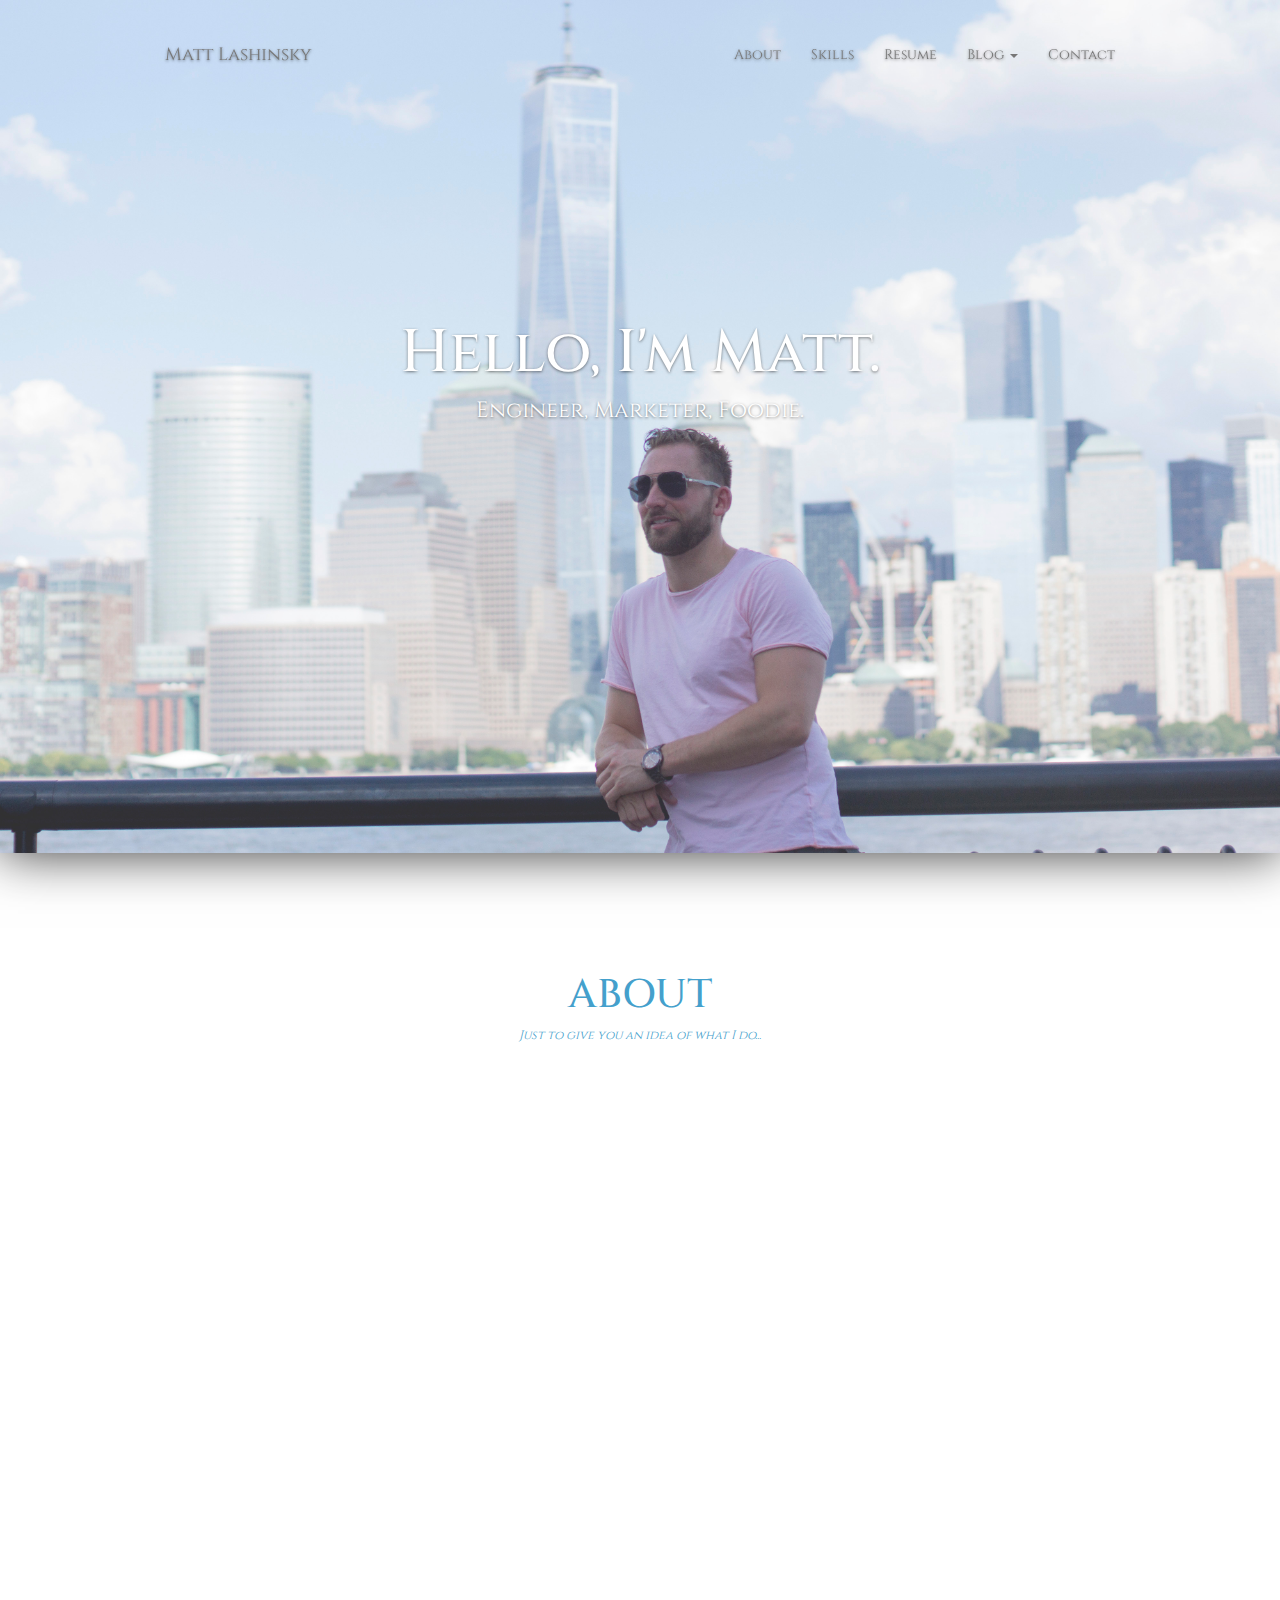
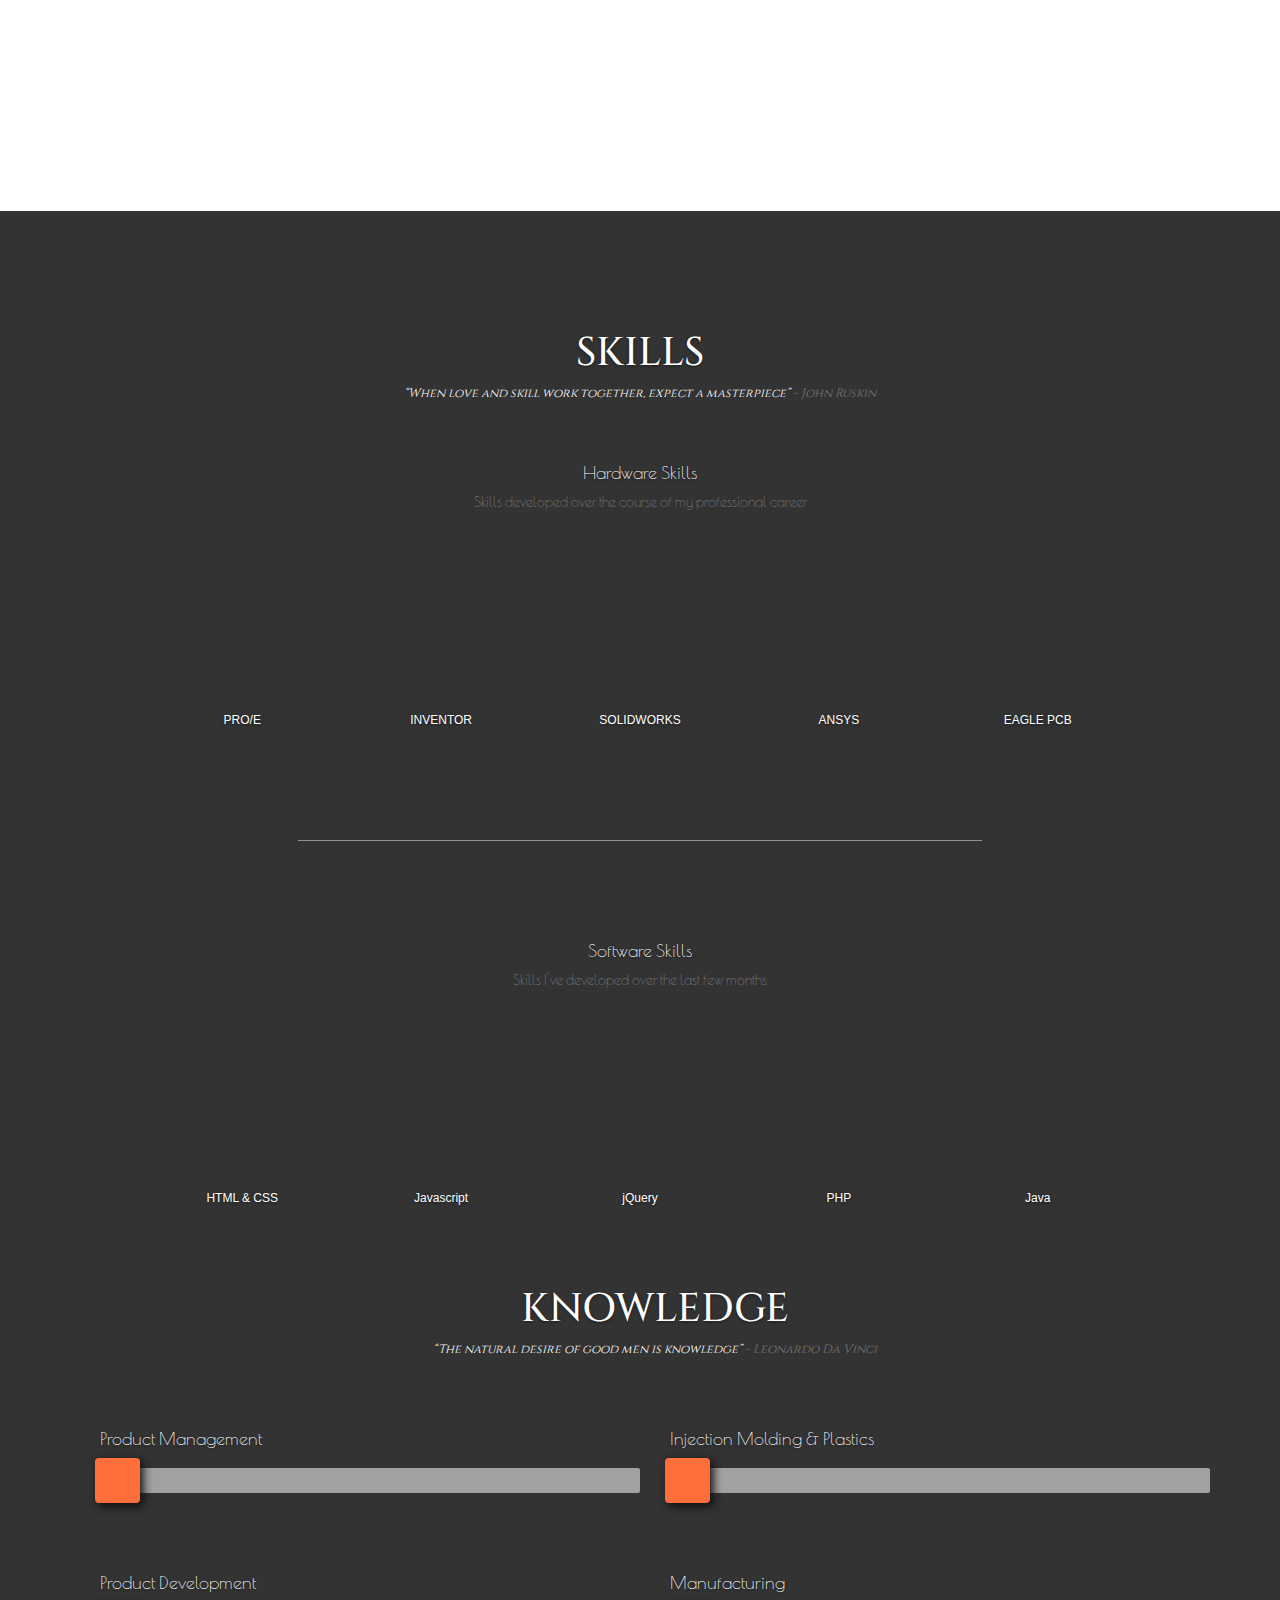
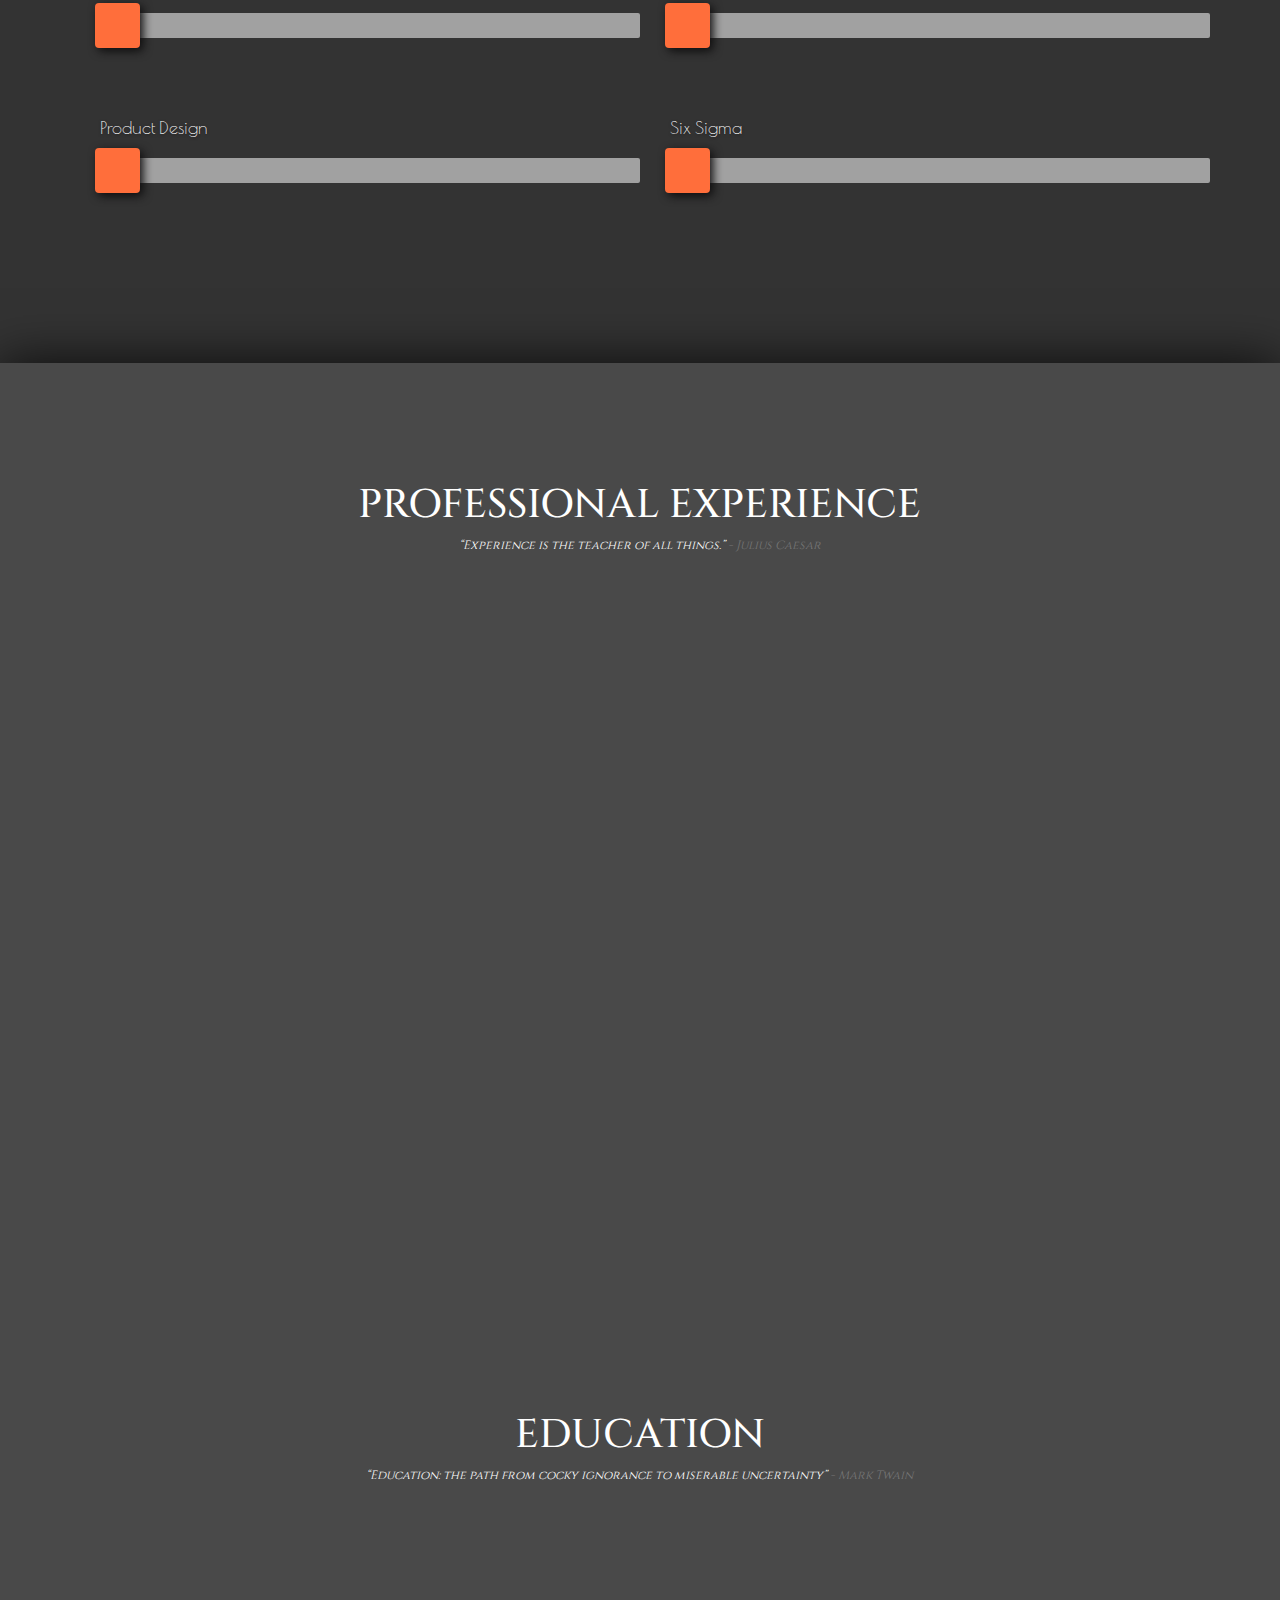
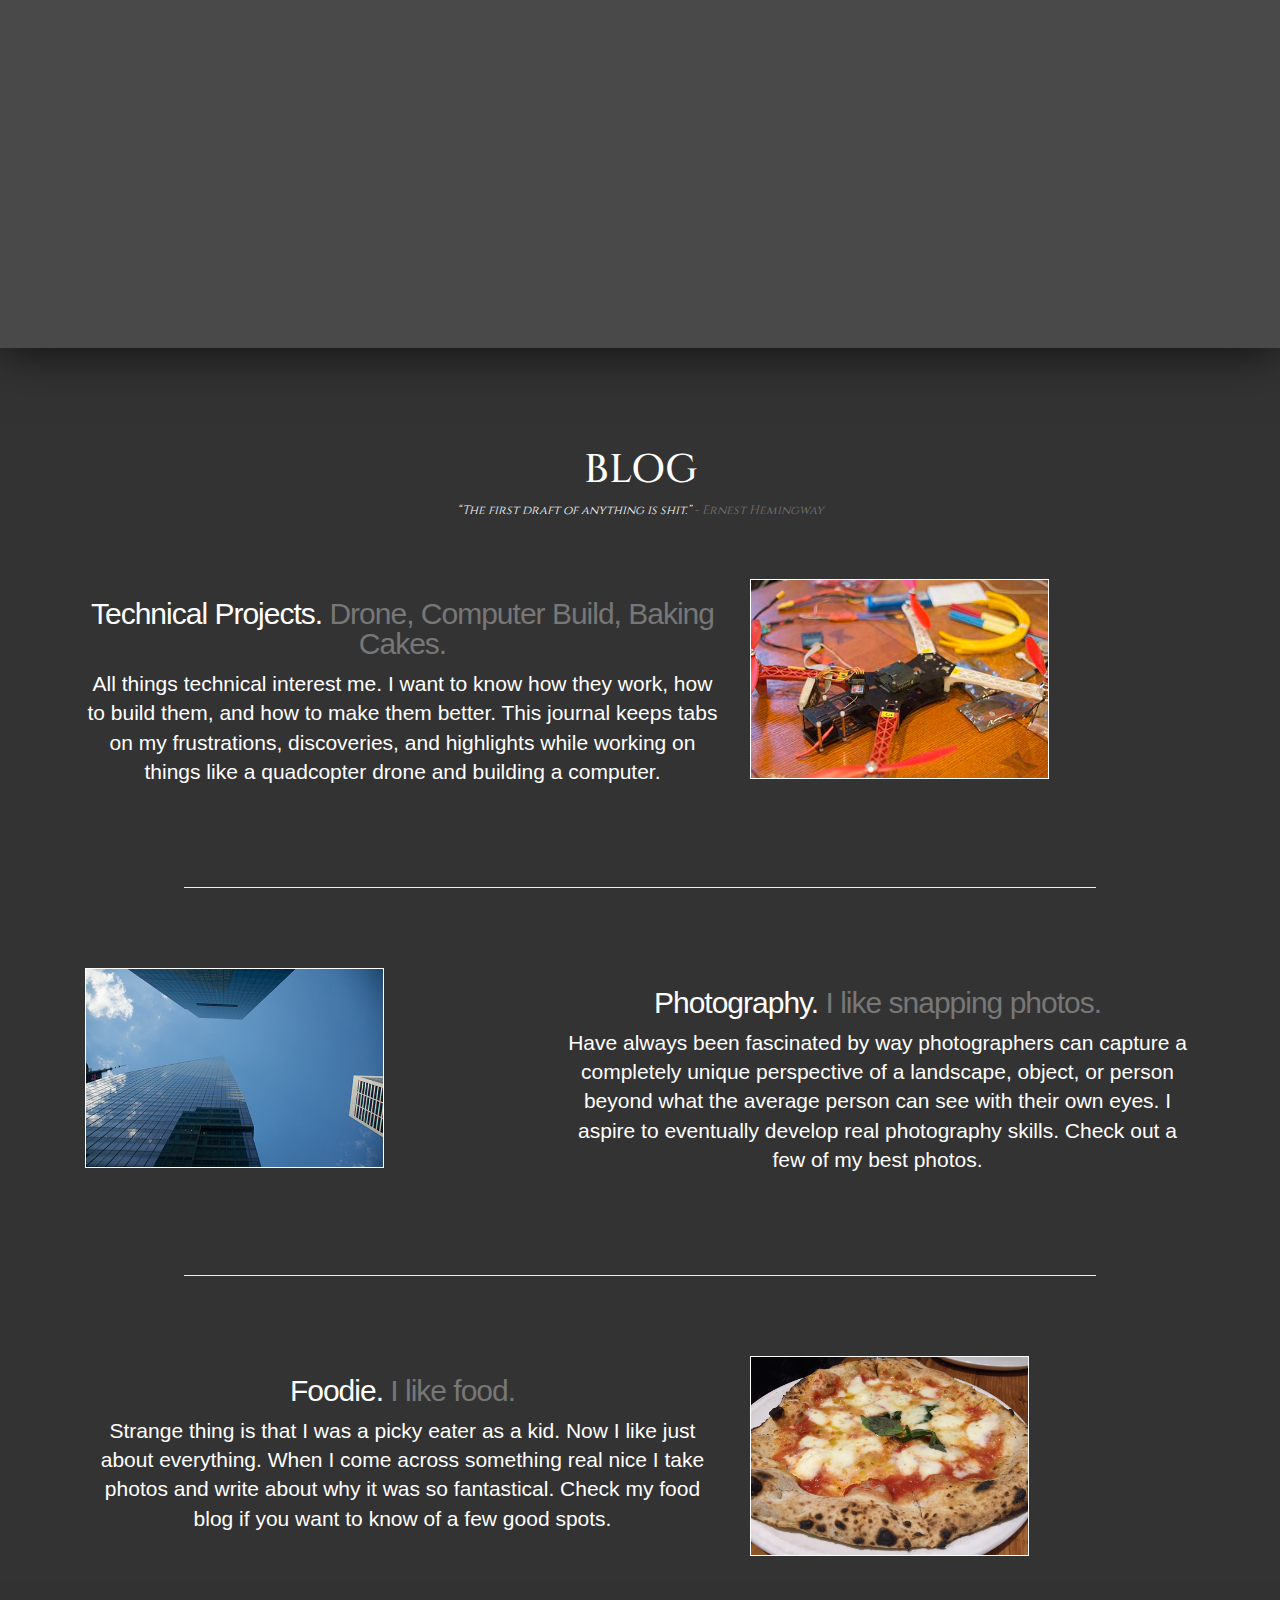
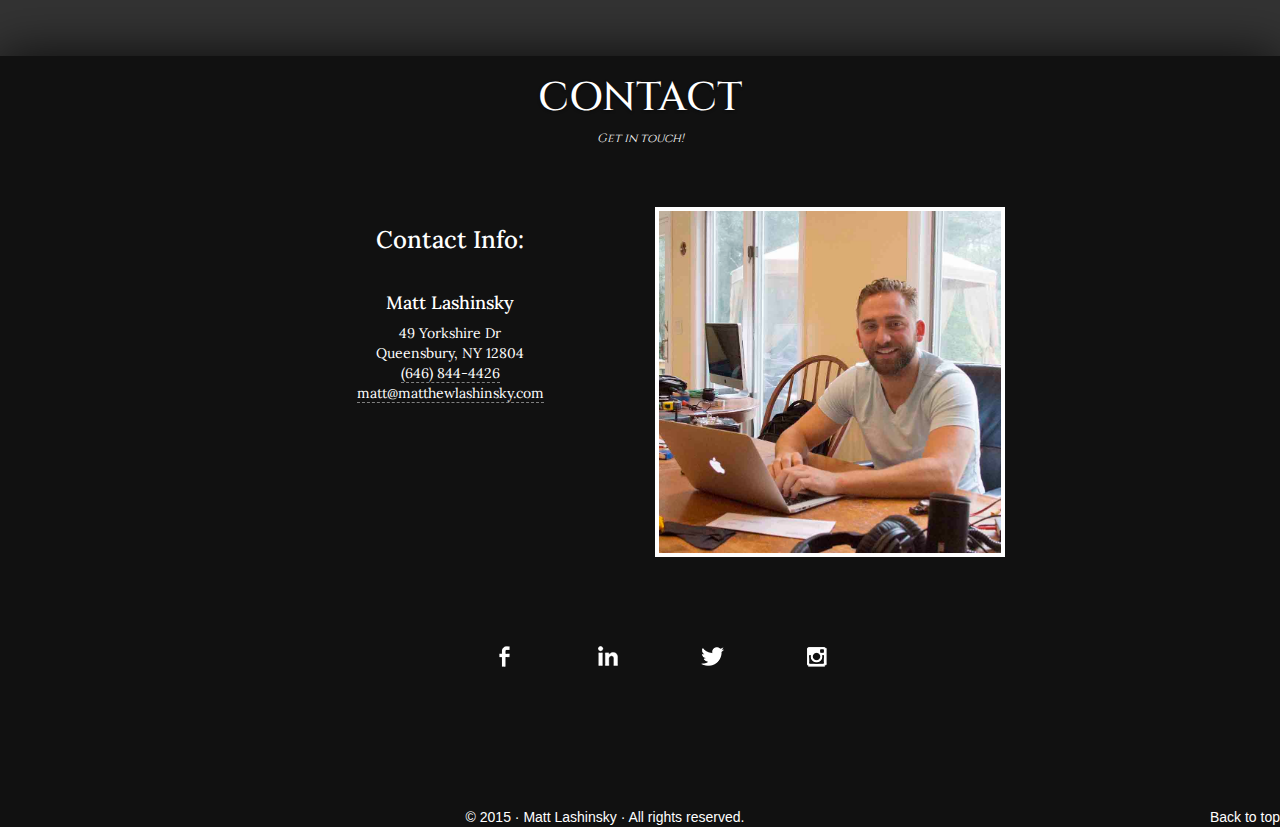
==== index.html @ fc4b7fc4 "Initial Commit" ====
<!DOCTYPE html>
<html lang="en">
  <head>
    <meta charset="utf-8">
    <meta http-equiv="X-UA-Compatible" content="IE=edge">
    <meta name="viewport" content="width=device-width, initial-scale=1">
    <meta name="Online Resume" content="">
    <meta name="Matt Lashinsky" content="Online Resume and Portfolio">
    <link rel="shortcut icon" href="favicon.ico">

    <title>Matt Lashinsky - Home</title>

    <!-- Bootstrap core CSS -->
    <link href="assets/css/bootstrap.min.css" rel="stylesheet">

    <!-- Custom styles for COVER template -->
    <link href="assets/css/cover.css" rel="stylesheet">
    <!-- Custom styles for CAROUSEL template -->
    <link href="assets/css/carousel.css" rel="stylesheet">
    <!-- Custom styles for CAROUSEL template -->
    <link href="assets/css/custom.css" rel="stylesheet">
    <!-- Animate CSS -->
    <link rel="stylesheet" type="text/css" href="assets/css/animate.css">
    <!-- FONTS -->
    <link href='http://fonts.googleapis.com/css?family=Poiret+One' rel='stylesheet' type='text/css'>
    <link href='http://fonts.googleapis.com/css?family=Cinzel' rel='stylesheet' type='text/css'>
    <link href='http://fonts.googleapis.com/css?family=Lora' rel='stylesheet' type='text/css'>

   </head>

  	<body>
      <!-- Google Analytics Tag -->
      <script>
        (function(i,s,o,g,r,a,m){i['GoogleAnalyticsObject']=r;i[r]=i[r]||function(){
        (i[r].q=i[r].q||[]).push(arguments)},i[r].l=1*new Date();a=s.createElement(o),
        m=s.getElementsByTagName(o)[0];a.async=1;a.src=g;m.parentNode.insertBefore(a,m)
        })(window,document,'script','//www.google-analytics.com/analytics.js','ga');

        ga('create', 'UA-69239661-1', 'auto');
        ga('send', 'pageview');
      </script><!--  /Google Analytics -->

  		<div class="wrapper">

  			<!-- Preloader -->
	  		<div id="preloader">
	  			<div class="status">
	  				<div class="status-mes"></div>
	  			</div>
	  		</div>

	  		 <!-- 	Navigation Start -->
		  	<nav class="navbar navbar-default navbar-fixed-top" role="navigation">
  				<div class="container-fluid">
  					<!-- Brand and toggle get grouped for better mobile display -->
  					<div class="navbar-header">
  						<button type="button" class="navbar-toggle collapsed" data-toggle="collapse" data-target="#bs-example-navbar-collapse-1" aria-expanded="false">
  							<span class="sr-only">Toggle navigation</span>
  							<span class="icon-bar"></span>
  							<span class="icon-bar"></span>
  							<span class="icon-bar"></span>
  						</button>
  						<a class="navbar-brand" href="#">Matt Lashinsky</a>
  					</div><!-- /navbar-header -->

	  				 <!-- Collect the nav links, forms, and other content for toggling -->
  					<div class="collapse navbar-collapse" id="bs-example-navbar-collapse-1">           
  						<ul class="nav navbar-nav navbar-right">
  							<li class="aboutLink"><a href="#about">About</a></li>
  							<li class="skillsLink"><a href="#skills">Skills</a></li>
  							<li class="resumeLink"><a href="#resume">Resume</a></li>
  							<li class="dropdown blogLink">
  								<a href="" class="dropdown-toggle" data-toggle="dropdown" role="button" aria-haspopup="true" aria-expanded="false">Blog <span class="caret"></span></a>
  								<ul class="dropdown-menu">
  									<hr>
  									<li><a href="blog/techie.html">Techie</a></li>
  									<li><a href="blog/photography.html">Photography</a></li>
  									<li><a href="blog/food.html">Food</a></li>
  								</ul>
  							</li>
  							<li class="contactLink"><a href="#contact">Contact</a></li>
  						</ul>
  					</div><!-- /.navbar-collapse -->
  				</div><!-- /.container-fluid -->
  			</nav><!-- Navigation end -->


  	<section id="cover" data-speed="2" data-type="background">
  		<div class="container">
		  	<div class="row">
		  		<div class="col-md-12">
		  			<div class="hello wow fadeInUp" data-wow-delay=".5s">
		  				<h1 class="cover-heading">Hello, I'm Matt.</h1>
		  				<h4 class="lead">Engineer, Marketer, Foodie.</h4>
		  			</div><!-- /hello -->
		  		</div><!-- col-md-12 -->
		  	</div><!-- /row -->
  		</div><!-- /container-->
  	</section><!-- /#cover -->

<!-- SECTION 2: OVERVIEW 
    ================================================== -->
    <section id="overview">
      <div>
        <div>
          

        </div>
      </div>
    </section>

<!-- SECTION 3: ABOUT
    ================================================== -->
    <section id="about" data-speed="2" data-type="background">
    	 <!-- Three columns of text below the carousel -->
    	<div class="row">
        <div class="section-content">
          <div class="section-header">
            <h3 class="section-title">About</h3>
            <p class="section-subtitle">Just to give you an idea of what I do...</p>
          </div> <!-- /section-header -->

      		 <!-- Engineer -->
      		<div class="about-column col-lg-4">
      			<img class="img-circle wow fadeIn" data-wow-delay=".25s" src="assets/images/PCB.jpg" alt="Engineer Icon">
      			<div class="wow fadeInUp" data-wow-delay=".5s">
  	    			<h2 class="title">Engineer</h2>
  	    			<p>
              I'm passionate about understanding how things work and crave the ability to build them myself. My time spent in manufacturing and product development has taught me a great deal in the way of what it takes to build a consumer product from the ground up.
              </p>
              <p>
              I'm fascinated with hardware and am currently working to further develop my product development know-how by learning more about electronics and teaching myself PCB design. I'm absolutely enamored with the current state of software. We live in an exciting time where software is revolutionizing the world. Read more about that in <a href="http://breakingsmart.com/season-1/">breaking smart</a>. Hence why I'm developing my software skills as well. (i.e. this website was built by yours truly alone from the ground up.)
              </p>
              <p><a class="btn btn-default" href="blog/techie.html" role="button">Tech Blog &raquo;</a></p>
  	    		</div>
      		</div>

           <!-- Marketer -->
      		<div class="about-column col-lg-4">
      			<img class="img-circle wow fadeIn" data-wow-delay=".5s" src="assets/images/marketer2.jpg" alt="Marketer">
      			<div class="wow fadeInUp" data-wow-delay=".75s">
  	    			<h2 class="title">Marketer</h2>
  	    			<p>
              While engineering was my professional identity and passion for years, I’m also an entrepreneur at heart. This naturally led me in the direction of product management in the workplace. Next to being CEO of a company, I believe product management is really the sweet spot in a product centered organization. Having the authority to target new market segments through your own research and analysis is a lot of freedom in exchange for limited responsibility. 

              </p>
              <p>
              As more of a people person, I excelled in this role as I prefer to interact with customers rather than spend all of my time developing. And as a Product Manager, one must interact with all departments that the product touches and all customer types the product exchanges hands on. This means lots of interaction and good times.  
              </p>
      				<p><a class="btn btn-default" href="#resume" role="button">Resume &raquo;</a></p>
      			</div>
      		</div>

      		 <!-- Foodie -->
      		<div class="about-column col-lg-4">
      			<img class="img-circle wow fadeIn" data-wow-delay=".75s" src="assets/images/mozz2.jpg" alt="Generic placeholder image">
      			<div class="wow fadeInUp" data-wow-delay="1s">
  	    			<h2 class="title">Foodie</h2>
  	    			<p>
              Gosh, I love food! I like all kinds of food. Only requirement is that it’s good food. However, an important note to point out is that good food need not be expensive food. Some of the best food experiences I’ve had were at cheap, ‘hole-in-the-wall’ places. 

              </p>
              <p>
              Food is certainly one of my passions. Not only because I enjoy the taste, but I’m often fascinated by the culture that comes along with each different cuisine. Being open to trying all walks of food really offers you more enjoyment and variety in life. I write about these foods from time to time. Check out the link below to read my food blog.
  	    			<p><a class="btn btn-default" href="blog/food.html" role="button">Food Blog&raquo;</a></p>
  	    		</div>
      		</div><!-- /col-lg-4 -->
        </div><!-- /section-content -->
    	</div><!-- /.row -->
    </section>

    <!-- ====================================================================== -->
    <!-- ============ SECTION 4: SKILLS & KNOWLEDGE =========================== -->

    <section id="skills">
      <div class="container">

        <div class="section-header">
              <h3 class="section-title">Skills</h3>
              <p class="section-subtitle">“When love and skill work together, expect a masterpiece”<span class="text-muted"> - John Ruskin</span></p>
        </div> <!-- /section-header -->

        <div id="hardware-skills" class="skill-subsection">

          <div class="subsection-title">
            <h4>Hardware Skills</h4>
          
            <p class="subsection-subtitle">Skills developed over the course of my professional career</p>
          </div>
      
          <div id="skill1" class="gauge">
            <canvas id="gauge1" width="180px" height="180px"></canvas>
            <p>PRO/E</p>
          </div>

          <div id="skill2" class="gauge">
            <canvas id="gauge2" width="180px" height="180px"></canvas>
            <p>INVENTOR</p>
          </div>

          <div id="skill3" class="gauge">
            <canvas id="gauge3" width="180px" height="180px"></canvas>
            <p>SOLIDWORKS</p>
          </div>

          <div id="skill4" class="gauge">
            <canvas id="gauge4" width="180px" height="180px"></canvas>
            <p>ANSYS</p>
          </div>

          <div id="skill5" class="gauge">
            <canvas id="gauge5" width="180px" height="180px"></canvas>
            <p>EAGLE PCB</p>
          </div>

      

        </div><!--  /hardware-Skills -->

        <hr>

        <div id="software-skills" class="">

          <div class="subsection-title">
            <h4>Software Skills</h4>
             <p class="subsection-subtitle">Skills I've developed over the last few months</p>
           
          </div>
      
          <div id="skill6" class="gauge">
            <canvas id="gauge6" width="180px" height="180px"></canvas>
            <p>HTML & CSS</p>
          </div>

          <div id="skill7" class="gauge">
            <canvas id="gauge7" width="180px" height="180px"></canvas>
            <p>Javascript</p>
          </div>

          <div id="skill8" class="gauge">
            <canvas id="gauge8" width="180px" height="180px"></canvas>
            <p>jQuery</p>
          </div>

          <div id="skill9" class="gauge">
            <canvas id="gauge9" width="180px" height="180px"></canvas>
            <p>PHP</p>
          </div>


          <div id="skill10" class="gauge">
            <canvas id="gauge10" width="180px" height="180px"></canvas>
            <p>Java</p>
          </div>

        </div><!-- /software-skills -->

        <div id="knowledge" class="container">
          <div class="section-header">
            <h3 class="section-title">Knowledge</h3>
            <p class="section-subtitle">“The natural desire of good men is knowledge” <span class="text-muted">- Leonardo Da Vinci</span></p>
          </div> <!-- /section-header -->

          <div class="col-sm-6 col-md-6">
            <div class="bar-chart">
              <div class="item">
                <h4>Product Management</h4>
                <div class="bar" data-percent="75">
                  <span class="box"></span>
                  <span class="bar-fill"></span>
                </div><!-- /bar -->
              </div><!-- /item -->
              <div class="item">
                <h4>Product Development</h4>
                <div class="bar" data-percent="80">
                  <span class="box"></span>
                  <span class="bar-fill"></span>
                </div><!-- /bar -->
              </div><!-- /item -->
              <div class="item">
                <h4>Product Design</h4>
                <div class="bar" data-percent="65">
                  <span class="box"></span>
                  <span class="bar-fill"></span>
                </div><!-- /bar -->
              </div><!-- /item -->
            </div><!-- /bar-chart -->
          </div><!-- /col-sm-6 -->

          <div class="col-sm-6 col-md-6">
            <div class="bar-chart">
              <div class="item">
              <h4>Injection Molding & Plastics</h4>
                <div class="bar" data-percent="75">
                  <span class="box"></span>
                  <span class="bar-fill"></span>
                </div><!-- /bar -->
              </div><!-- /item -->
              <div class="item">
              <h4>Manufacturing</h4>
                <div class="bar" data-percent="55">
                  <span class="box"></span>
                  <span class="bar-fill"></span>
                </div><!-- /bar -->
              </div><!-- /item -->
              <div class="item">
              <h4>Six Sigma</h4>
                <div class="bar" data-percent="65">
                  <span class="box"></span>
                  <span class="bar-fill"></span>
                </div><!-- /bar -->
              </div><!-- /item -->
            </div><!-- /bar-chart -->
          </div><!-- /col-sm-6 -->
        </div><!-- /knowledge -->


      </div><!-- ~~~~~~~~~~~~~~~~~~ / CONTAINER ~~~~~~~~~~~~~~~~~~ -->     

    </section><!-- ~~~~~~~~~~~~~~~~~~ / SKILLS ~~~~~~~~~~~~~~~~~~ -->


      <!--  ========================================================= -->
      <!-- ============ SECTION 5: RESUME =========================== -->
    <section id="resume" data-speed="2" data-type="background">
      
      <!-- ===========   PROFESSIONAL EXPERIENCE  =========== -->
      <div id="experience" class="row">
        <div class="section-content">
          <div class="section-header col-md-8 col-md-offset-2 text-center">
              <h3 class="section-title">Professional Experience</h3>
              <p class="section-subtitle">“Experience is the teacher of all things.”<span class="text-muted"> - Julius Caesar</span></p>
          </div> <!-- /section-header -->
        <!--   PANEL GROUP: -->
          <div class="panel-group col-md-8 col-md-offset-2">

          <!-- ============================== -->
          <!-- Experience Item 1: Co-Founder & CTO -->
            <div class="resume-item container">
              <div class="resume-tags wow fadeInLeft">
                <div class="resume-year">
                  <span class="resume-year">2014-2015</span>
                </div><!--  /resume-year -->
                <div class="resume-btn">
                  <a href="#experience1" data-toggle="collapse" data-parent="#experience" class=""><span class="glyphicon glyphicon-menu-down" aria-hidden="false"></span></a>
                </div>
              </div>
              <div class="resume-panel wow fadeInRight">
                <div class="panel-heading">
                  <div class="panel-title">
                    <h4 class="resume-title">Co-Founder & CTO - HeadsUP!</h4>
                  </div><!--  /panel-title -->
                </div><!--  /panel-heading -->
                <div id="experience1" class="panel-collapse collapse in">
                  <div class="q-body">
                    <p>I joined HeadsUP! in its early stages to help get the company off the ground. I contributed primarily to product development of the first two product prototypes, and also spent a significant amount of time developing the business and GTM strategies. Joining this company kicked me into the startup world and taught me a lot about building a business and much the of technical details involved in developing a Head-up Display.</p>
                  </div><!-- /panel-body -->
                </div><!-- /experience1: Co-founder & CTO -->
              </div><!-- /panel -->
            </div><!-- /resume-item -->

            <!-- ================================== -->
            <!-- Experience Item 2: Product Manager -->
             <div class="resume-item container">
              <div class="resume-tags wow fadeInLeft">
                <div class="resume-year">
                  <span class="resume-year">2012-2014</span>
                </div><!--  /resume-year -->
                <div class="resume-btn">
                  <a href="#experience2" data-toggle="collapse" data-parent="#experience" class="collapsed"><span class="glyphicon glyphicon-menu-right" aria-hidden="true"></span></a>
                </div>
              </div>
              <div class="resume-panel wow fadeInRight">
                <div class="panel-heading">
                  <div class="panel-title">
                    <h4 class="resume-title">PRODUCT MANAGER - Hunter Industries</h4>
                  </div><!--  /panel-title -->
                </div><!--  /panel-heading -->
                <div id="experience2" class="panel-collapse collapse">
                  <div class="panel-body">
                    <p>Managing a product line is an exciting role. My entrepreneurial side really came to life in this position. Seeking new business opportunities and untapped markets is one of my passions and happened to be one of my core roles as PM. I thrive on interaction with others, so the customer facing side of this job suited me very well. The experience I gained in business development helped tremendously in developing strategy in the following role I held as a co-founder.</p>
                  </div><!-- /panel-body -->
                </div><!-- /experience2: Product Manager -->
              </div><!-- /panel -->
            </div><!-- /resume-item -->
            
            <!-- ================================== -->
            <!-- Experience Item 3: Mechanical Engineer -->
            <div class="resume-item container">
              <div class="resume-tags wow fadeInLeft">
                <div class="resume-year">
                  <span class="resume-year-text">2010-2012</span>
                </div><!--  /resume-year -->
                <div class="resume-btn">
                  <a href="#experience3" data-toggle="collapse" data-parent="#experience" class="collapsed"><span class="glyphicon glyphicon-menu-right" aria-hidden="true"></span></a>
                </div>
              </div>
              <div class="resume-panel wow fadeInRight">
                <div class="panel-heading">
                  <div class="panel-title">
                    <h4 class="resume-title">Mechanical Design Engineer - Hunter Industries</h4>
                  </div><!--  /panel-title -->
                </div><!--  /panel-heading -->
                <div id="experience3" class="panel-collapse collapse">
                  <div class="panel-body">
                    <p>Developing products is undoubtedly one of my passions and this was the role I learned about product development. Under a great boss and mentors, I learned a lot in a short period about mechanical design, electronics packaging, plastics, injection molding design, product development processes, design for manufacturing, tolerance analysis, sustaining design, and the list continues. I worked specifically on small electronics products early on in this role and eventually into development of larger controller products. </p>
                  </div><!-- /panel-body -->
                </div><!-- /experience3: Mechanical Engineer -->
              </div><!-- /panel -->
            </div><!-- /resume-item  container--> 

            <!-- ================================== -->
            <!-- Experience Item 4: Reliability Engineer -->
            <div class="resume-item container">
              <div class="resume-tags wow fadeInLeft">
                <div class="resume-year">
                  <span class="resume-year-text">2009-2011</span>
                </div><!--  /resume-year -->
                <div class="resume-btn">
                  <a href="#experience4" data-toggle="collapse" data-parent="#experience" class="collapsed"><span class="glyphicon glyphicon-menu-right" aria-hidden="true"></span></a>
                </div>
              </div>
              <div class="resume-panel wow fadeInRight">
                <div class="panel-heading">
                  <div class="panel-title">
                    <h4 class="resume-title">Reliability Engineer - OPS a La Carte</h4>
                  </div><!--  /panel-title -->
                </div><!--  /panel-heading -->
                <div id="experience4" class="panel-collapse collapse">
                  <div class="panel-body">
                    <p>Reliability is a fascinating science and isn’t used often enough (IMHO) in product development. I contributed to a number of projects as an associate engineer and learned a lot in the process about Accelerated Life Testing, Mean Time Between Failure (MTBF), and other reliability test methods. The skills I acquired here also helped me in several future roles as I implemented reliability practices wherever practical.</p>
                  </div><!-- /panel-body -->
                </div><!-- /experience4: Reliability Engineer -->
              </div><!-- /panel -->
            </div><!-- /resume-item  container--> 

            <!-- ================================== -->
            <!-- Experience Item 5: Process Engineer -->
            <div class="resume-item container">
              <div class="resume-tags wow fadeInLeft">
                <div class="resume-year">
                  <span class="resume-year-text">2007</span>
                </div><!--  /resume-year -->
                <div class="resume-btn">
                  <a href="#experience5" data-toggle="collapse" data-parent="#experience" class="collapsed"><span class="glyphicon glyphicon-menu-right" aria-hidden="true"></span></a>
                </div>
              </div>  
              <div class="resume-panel wow fadeInRight">
                <div class="panel-heading">
                  <div class="panel-title">
                    <h4 class="resume-title">Process Engineer - Saint Gobain</h4>
                  </div><!--  /panel-title -->
                </div><!--  /panel-heading -->
                <div id="experience5" class="panel-collapse collapse">
                  <div class="panel-body">
                    <p>I worked directly on the manufacturing processes of a wide variety of PVC and polyurethane foam products. The plant in which I held this position had recently received corporate orders to take on a sister-facilities products while the sister-facility closed down. This created a turbulent dynamic as products design for one facility’s equipment were expected to run in our facility. I worked diligently in analyzing issues with problematic products, creating new SOPs for rehabilitating products, and even piloting new R&D products.</p>
                  </div><!-- /panel-body -->
                </div><!-- /experience5: Process Engineer -->
              </div><!-- /panel -->
            </div><!-- /resume-item  container--> 
          </div>
            <!-- ~~~~~~~~~~~~~~~~~~ / PROFESSIONAL EXPERIENCE ~~~~~~~~~~~~~~~~~~ -->

            <!-- =================   EDUCATION  ================= -->

          <div class="section-header col-md-8 col-md-offset-2 text-center">
            <h3 class="section-title">EDUCATION</h3>
            <p class="section-subtitle">“Education: the path from cocky ignorance to miserable uncertainty”<span class="text-muted"> - Mark Twain</span></p>
          </div>
        <!--   PANEL GROUP: -->
          <div class="panel-group col-md-8 col-md-offset-2">
           <!-- ============================== -->
           <!-- Education Item 1: UCSD-->
            <div class="resume-item container wow fadeInUp">
              <div class="resume-year">
                <span class="resume-year">2007-2009</span>
              </div><!--  /resume-year -->
              <div class="resume-btn">
                <a href="#education1" data-toggle="collapse" data-parent="#experience" class="collapsed"><span class="glyphicon glyphicon-menu-right" aria-hidden="true"></span></a>
              </div>
              <div class="resume-panel">
                <div class="panel-heading">
                  <div class="panel-title">
                    <h4 class="resume-title">Master's - University of California, San Diego</h4>
                  </div><!--  /panel-title -->
                </div><!--  /panel-heading -->
                <div id="education1" class="panel-collapse collapse">
                  <div class="panel-body">
                    <p>MSME - Major Emphasis: Fluid Dynamics & Turbulence
                    At UCSD I studied fluids while pursuing a master's degree. Despite the seemingly impossible understanding of this topic at first, turbulence ended up being one of the most interested areas of study and my emphasis for the exit exam I took. Southern California was an amazing place to move to, especially coming from Upstate New York. 
                    </p>
                  </div><!-- /panel-body -->
                </div><!-- /education1: UCSD -->
              </div><!-- /panel -->
            </div><!-- /resume-item -->

             <!-- ================================== -->
             <!-- Education Item 2: Syracuse -->
             <div class="resume-item container wow fadeInUp">
              <div class="resume-year">
                <span class="resume-year">2002-2006</span>
              </div><!--  /resume-year -->
              <div class="resume-btn">
                <a href="#education2" data-toggle="collapse" data-parent="#experience" class="collapsed"><span class="glyphicon glyphicon-menu-right" aria-hidden="true"></span></a>
              </div>
              <div class="resume-panel">
                <div class="panel-heading">
                  <div class="panel-title">
                    <h4 class="resume-title">Bachelor's - Syracuse University</h4>
                  </div><!--  /panel-title -->
                </div><!--  /panel-heading -->
                <div id="education2" class="panel-collapse collapse">
                  <div class="panel-body">
                    <p>B.S., Mechanical Engineering & B.A. Mathematics (dual degree): I really enjoyed my time at SU. Most people that went to SU might say the same, although a good portion of them would say so because of the epic parties they spent their undergraduate career roving to and fro. Unlike those fun people, I spent the majority of undergraduate career in the library. This is partially due to the fact that I decided to pursue a second major in Math at the beginning of my 2nd year, in addition to a minor in business management. Despite the resulting schedule, I still made time to develop some great life-long friendships and good times I’ll never forget. 
                    </p>
                  </div><!-- /panel-body -->
                </div><!-- /Education2: Syracuse -->
              </div><!-- /panel -->
            </div><!-- /resume-item -->

          </div><!-- /panel-group -->
        </div><!-- /col-md-10 -->
      </div><!-- /experience -->
    </section><!--  /resume -->
    

      <!--  ========================================================= -->
      <!-- ============ SECTION 6: BLOG ============================= -->
    <section id="blog" data-speed="2" data-type="background">
      <div class="container">
        <div class="blog">
          <div class="section-header">
            <h3 class="section-title">Blog</h3>
            <p class="section-subtitle">“The first draft of anything is shit.” <span class="text-muted">- Ernest Hemingway</span></p>
          </div>
          <div class="row featurette">
            <div class="col-md-7">
              <h2 class="featurette-heading">Technical Projects. <span class="text-muted">Drone, Computer Build, Baking Cakes.</span></h2>
              <p class="lead">All things technical interest me. I want to know how they work, how to build them, and how to make them better. This journal keeps tabs on my frustrations, discoveries, and highlights while working on things like a quadcopter drone and building a computer.</p>
            </div>
            <div class="col-md-5">
              <a href="blog/techie.html"><img src="assets/images/quad1.jpg" class="featurette-image img-responsive" data-src="holder.js/500x500/auto" alt="Quadcopter Drone Matt Lashinsky"></a>
            </div>
          </div>

          <hr class="featurette-divider">
          <div class="row featurette">
            <div class="col-md-5">
              <a href="blog/photography.html"><img class="featurette-image img-responsive" src="assets/images/photography1.png" data-src="holder.js/500x500/auto" alt="Matt Lashinsky Photography Buildings New York City"></a>
            </div>
            <div class="col-md-7">
              <h2 class="featurette-heading">Photography. <span class="text-muted">I like snapping photos.</span></h2>
              <p class="lead">Have always been fascinated by way photographers can capture a completely unique perspective of a landscape, object, or person beyond what the average person can see with their own eyes. I aspire to eventually develop real photography skills. Check out a few of my best photos.</p>
            </div>
          </div>
          
          <hr class="featurette-divider">
          <div class="row featurette">
            <div class="col-md-7">
              <h2 class="featurette-heading">Foodie. <span class="text-muted">I like food.</span></h2>
              <p class="lead">Strange thing is that I was a picky eater as a kid. Now I like just about everything. When I come across something real nice I take photos and write about why it was so fantastical. Check my food blog if you want to know of a few good spots.</p>
            </div>
            <div class="col-md-5">
              <a href="blog/food.html"><img src="assets/images/pizza.jpg" class="featurette-image img-responsive" data-src="holder.js/500x500/auto" alt="Matt Lashinsky Foodie - Italian Pizza"></a>
            </div>
          </div><!--  /row featurette -->
        </div><!--  /blog   -->  
      </div><!-- /container -->
    </section>

      <!--  ============================================================ -->
      <!-- ============ SECTION 7: CONTACT ============================= -->
    <section id="contact">
      <div class="container">
        <div class="section-header">
          <h3 class="section-title">Contact</h3>
          <p class="section-subtitle">Get in touch!</p>
        </div><!-- /section-header -->
        <div class="row">


          <div class="col-xs-4 col-xs-offset-2"> 
            <div class="contact-info">
              <h3>Contact Info:</h3>
              <br>
              <h4>Matt Lashinsky</h4>
              <p>
                49 Yorkshire Dr
                <br>
                Queensbury, NY 12804
                <br>
                <a href="tel:646-844-4426">(646) 844-4426</a>
                <br>
                <a href="mailto:matt@matthewlashinsky.com">matt@matthewlashinsky.com</a>
              </p>
            </div><!-- /contact-info -->
          </div><!-- /col-xs-4 col-xs-offset-2 -->

          

          <div class="col-xs-4">
            <div class="contact-image">
              <img src="blog/images/MattWorking1.jpg">
            </div><!-- /contact-image -->
          </div><!-- /col-xs-4 -->
        </div><!-- /row -->
        
        <div class="contact-social-media">
          <ul id="social">
            <a href="https://www.facebook.com/matt.lashinsky" target="_blank">
              <li class="facebook">
                <img src="assets/images/icon_facebook.png">
              </li>
            </a>
            <a href="https://www.linkedin.com/in/mattalashinsky" target="_blank">
              <li class="linkedIn">
                <img src="assets/images/icon_linkedin.png">
              </li>
            </a>
            <a href="https://twitter.com/MattALashinsky" target="_blank">
              <li class="twitter">
                <img src="assets/images/icon_twitter.png">
              </li>
            </a>
            <a href="https://instagram.com/matteofresco/" target="_blank">
              <li class="instagram">
                <img src="assets/images/icon_instagram.png">
              </li>
            </a>
          </ul>
        </div><!-- /contact-social-media -->
        
      </div><!-- /container -->
    </section>

      <!-- FOOTER -->
    <footer>
      <p class="pull-right"><a href="#">Back to top</a></p>
      <a href="fblogin.html"><p>&copy; 2015 &middot; Matt Lashinsky &middot; All rights reserved.</p></a>

    </footer>

  		<!-- SCRIPTS AND PLUGINS -->
    <script src="https://ajax.googleapis.com/ajax/libs/jquery/1.11.0/jquery.min.js"></script> <!-- jQuery -->
    <script src="assets/js/bootstrap.min.js"></script> <!-- Bootstrap Minified -->
    <script src="assets/js/wow.min.js"></script> <!-- WOW Animation -->
    <script src="assets/js/jquery.backstretch.min.js"></script><!-- Backstretch -->
    <script src="assets/js/custom.js"></script> <!-- Custom Javascript -->

	</body>
</html>
---- assets/css/cover.css ----
/*
 * Globals
 */

/* Links */
a,
a:focus,
a:hover {
  color: #fff;
}

/* Custom default button */
.btn-default,
.btn-default:hover,
.btn-default:focus {
  color: #333;
  text-shadow: none; /* Prevent inheritence from `body` */
  background-color: #fff;
  border: 1px solid #fff;
}


/*
 * Base structure
 */

html,
body {
  height: 100%;
  background-color: #333;
}
body {
  color: #fff;
  text-align: center;
  text-shadow: 0 1px 3px rgba(0,0,0,.5);
}

/* Extra markup and styles for table-esque vertical and horizontal centering */
.site-wrapper {
  display: table;
  width: 100%;
  height: 100%; /* For at least Firefox */
  min-height: 100%;
  -webkit-box-shadow: inset 0 0 100px rgba(0,0,0,.5);
          box-shadow: inset 0 0 100px rgba(0,0,0,.5);
}
.site-wrapper-inner {
  display: table-cell;
  vertical-align: top;
}
.cover-container {
  margin-right: auto;
  margin-left: auto;
}

/* Padding for spacing */
.inner {
  padding: 30px;
}


/*
 * Header
 */
.masthead-brand {
  margin-top: 10px;
  margin-bottom: 10px;
}

.masthead-nav > li {
  display: inline-block;
}
.masthead-nav > li + li {
  margin-left: 20px;
}
.masthead-nav > li > a {
  padding-right: 0;
  padding-left: 0;
  font-size: 16px;
  font-weight: bold;
  color: #fff; /* IE8 proofing */
  color: rgba(255,255,255,.75);
  border-bottom: 2px solid transparent;
}
.masthead-nav > li > a:hover,
.masthead-nav > li > a:focus {
  background-color: transparent;
  border-bottom-color: #a9a9a9;
  border-bottom-color: rgba(255,255,255,.25);
}
.masthead-nav > .active > a,
.masthead-nav > .active > a:hover,
.masthead-nav > .active > a:focus {
  color: #fff;
  border-bottom-color: #fff;
}

@media (min-width: 768px) {
  .masthead-brand {
    float: left;
  }
  .masthead-nav {
    float: right;
  }
}


/*
 * Cover
 */
.cover {
  padding: 0 20px;
}

.cover .btn-lg {
  padding: 10px 20px;
  font-weight: bold;
}


/*
 * Footer
 */

.mastfoot {
  color: #999; /* IE8 proofing */
  color: rgba(255,255,255,.5);
}


/*
 * Affix and center
 */

@media (min-width: 768px) {
  /* Pull out the header and footer */
  .masthead {
    position: fixed;
    top: 0;
  }
  .mastfoot {
    position: fixed;
    bottom: 0;
  }
  /* Start the vertical centering */
  .site-wrapper-inner {
    vertical-align: middle;
  }
  /* Handle the widths */
  .masthead,
  .mastfoot,
  .cover-container {
    width: 100%; /* Must be percentage or pixels for horizontal alignment */
  }
}

@media (min-width: 992px) {
  .masthead,
  .mastfoot,
  .cover-container {
    width: 700px;
  }
}
---- assets/css/carousel.css ----
/* GLOBAL STYLES
-------------------------------------------------- */
/* Padding below the footer and lighter body text */

body {
  padding-bottom: 40px;
  color: #5a5a5a;
}


/* CUSTOMIZE THE NAVBAR
-------------------------------------------------- */

/* Special class on .container surrounding .navbar, used for positioning it into place. */
.navbar-wrapper {
  position: absolute;
  top: 0;
  right: 0;
  left: 0;
  z-index: 20;
}

/* Flip around the padding for proper display in narrow viewports */
.navbar-wrapper > .container {
  padding-right: 0;
  padding-left: 0;
}
.navbar-wrapper .navbar {
  padding-right: 15px;
  padding-left: 15px;
}
.navbar-wrapper .navbar .container {
  width: auto;
}


/* CUSTOMIZE THE CAROUSEL
-------------------------------------------------- */

/* Carousel base class */
.carousel {
  height: 500px;
  margin-bottom: 60px;
}
/* Since positioning the image, we need to help out the caption */
.carousel-caption {
  z-index: 10;
}

/* Declare heights because of positioning of img element */
.carousel .item {
  height: 500px;
  background-color: #777;
}
.carousel-inner > .item > img {
  position: absolute;
  top: 0;
  left: 0;
  min-width: 100%;
  height: 500px;
}


/* MARKETING CONTENT
-------------------------------------------------- */

/* Pad the edges of the mobile views a bit */
.marketing {
  padding: 75px 10px;
  width: 100%;

}

/* Center align the text within the three columns below the carousel */
.marketing .col-lg-4 {
  margin-bottom: 20px;
  text-align: center;
}
.marketing h2 {
  font-weight: normal;
}
.marketing .col-lg-4 p {
  margin-right: 10px;
  margin-left: 10px;
}

/* Featurettes
------------------------- */

.featurette-divider {
  margin: 80px 0; /* Space out the Bootstrap <hr> more */
}
.hr1{
  margin-top: 0px;
}

/* Thin out the marketing headings */
.featurette-heading {
  font-weight: 300;
  line-height: 1;
  letter-spacing: -1px;
}



/* RESPONSIVE CSS
-------------------------------------------------- */

@media (max-width: 768px) {

  /* Remove the edge padding needed for mobile */
  .marketing {
    padding-right: 0;
    padding-left: 0;
  }

  /* Navbar positioning foo */
  .navbar-wrapper {
    margin-top: 20px;
  }
  .navbar-wrapper .container {
    padding-right: 15px;
    padding-left:  15px;
  }
  .navbar-wrapper .navbar {
    padding-right: 0;
    padding-left:  0;
  }

  /* The navbar becomes detached from the top, so we round the corners */
  .navbar-wrapper .navbar {
    border-radius: 4px;
  }

  /* Bump up size of carousel content */
  .carousel-caption p {
    margin-bottom: 20px;
    font-size: 21px;
    line-height: 1.4;
  }

  .featurette-heading {
    font-size: 50px;
  }
}

@media (max-width: 992px) {
  .featurette-heading {
    margin-top: 120px;
  }
}
---- assets/css/custom.css ----
/*==================================================================*/
/* ==========================: GENERAL CSS :=============================*/

.aspectwrapper {
  display: inline-block; /* shrink to fit */
  width: 100%;           /* whatever width you like */
  position: relative;    /* so .content can use position: absolute */
}
.aspectwrapper::after {
  padding-top: 56.25%;    /* percentage of containing block _width_ */
  display: block;
  content: '';
}
.content {
  position: absolute;
  top: 0; bottom: 0; right: 0; left: 0;  /* follow the parent's edges */
  outline: thin dashed green;            /* just so you can see the box */
}

.h1-5{
	font-size: 40px;
}
.centered{
	margin: center;
	color: blue;
}
.footer{
	background-color: rgb(238, 238, 238);
}

.center{
	margin: auto;
	width: 99%;
}
.title{
	font-family: 'Poiret One', cursive;
}
.section-header{
	padding: 0px 0px 30px 0px;
}
.section-title{
	font-family: 'Cinzel', serif;
	font-size: 40px;
	color: #fff;
	text-transform: uppercase;
}
.section-subtitle{
	font-size: 12px;
	font-family:'Cinzel', serif;
	font-style: italic;
	color: #fff;
	text-shadow: none;
}
.subsection-title{
	font-family: 'Poiret One', cursive;
}
.subsection-title hr{
	width: 10%;
	margin: auto;
	color: #44A0CC;
	opacity: .5;
}
.subsection-subtitle{
	font-size: 14px;
	color: gray;
	text-shadow:none;
}
/*==================================================================*/
/* ==========================: NAVBAR :=============================*/
nav{
	font-family: 'Cinzel', serif;
}
.navbar-default{
	background-color:transparent;
	border:none;
    color:#fff;
    transition: all 0.25s ease;
    position:fixed;
    top:0;
    width:100%;
    z-index: 1;
}	

@media (min-width: 930px) {
	.navbar-default{
		padding: 30px 150px;
	}

}
@media(max-width: 767px){
	.navbar-collapse{
		background-color: #fff;
		border-radius: 4px;
		width: 150px;
		float:right;
		box-shadow: -5px 5px 10px #888888;
	}
	.navbar-default .navbar-nav .active a {
	    background-color: transparent;
	    font-size: 20px;
	    color: #44A0CC !important;
	}
	.navbar-default .navbar-nav .active .dropdown {
	    background-color: transparent;
	    font-size: 20px;
	    color: #44A0CC !important;
	}

	.navbar-default .navbar-nav .open.active  .dropdown-menu>li>a {
    color: #777 !important;
    font-size: 13px;
	}
	.navbar-default .navbar-nav .open.active  .dropdown-menu>li>a:hover {
    font-size: 16px;
    color: black !important;
   
	}

	.dropdown.open .dropdown-toggle{
		color: black !important;
	}
	.navbar-nav>li>a:hover{
		background-color: gray;
	}

}

.navbar-color, .custom-collapse {
  background: #FFF;
  box-shadow: 0 0 4px rgba(0, 0, 0, .2);
  padding: 0;
}

.scroll-nav{
	background-color: #44A0CC;
	height: 60px;
	padding-top:5px;
	text-shadow: none;
	border-bottom: 1px solid black;
	box-shadow: 0px 0px 30px 1px black;
	z-index: 4;
}
.scroll-nav-link{
	color: #494949;
}

.navbar-default .navbar-nav .active a{
	background-color: transparent;
	font-size: 20px;
	color: #FFF;
}
.navbar-default .navbar-nav .active a:hover {
	background-color: transparent;
	color: #fff;
}


.navbar-default .navbar-nav .dropdown.active.open ul a{
	font-size: 14px;
	color: #333;
}
.navbar-default .navbar-nav .dropdown.active.open ul a:hover{
	background-color: #F5F5F5;
}
.navbar-default .navbar-nav>.open>a, .navbar-default .navbar-nav>.open>a:focus, .navbar-default .navbar-nav>.open>a:hover{
	background-color: transparent;
	font-size: 18px;
	color: #FFF;
}
.navbar-default .navbar-nav>.open>a:hover{
	background-color: transparent;
}
.navbar-default .navbar-nav>li>a:focus, .navbar-default .navbar-nav>li>a:hover {
    color: #333;
    font-size: 20px;
    background-color: transparent;
}
.dropdown-menu hr{
	margin-top: -5px;
	margin-bottom: 2px;
}


/*==================================================================*/
/* ==========================: COVER :=============================*/
#cover{ 
	margin: 0 auto; 
	position: relative; 
	box-shadow: 0 0 50px rgba(0,0,0,0.8);
	padding: 200px 0px 200px 0px;
	color:#fff;
	font-family: 'Cinzel', serif;
	height: 800px;
}

#cover>.container{
	padding-top: 10px;
}

.hello{
	position: relative;
	margin-right: auto;
	margin-left: auto;
}
.hello>h1{
	font-size: 40px;
}
.hello>h4{
	font-size: 18px;
}

/*@media(min-width: 480px){
	#cover{
		height: calc(480px*2/3);
	}
}
@media(min-width: 768px){
	#cover{
		height: calc(768px*2/3);
	}
}*/
/*@media(min-width: 992px){
	#cover{
		height: calc(992px*2/3);
	}
}*/
@media(min-width: 1280px){
	#cover{
		height: calc(1280px*2/3);
	}
	#cover>.container{
	padding-top: 100px;
	}
	.hello>h1{
	font-size: 60px;
	}
	.hello>h4{
	font-size: 22px;
	}
}
@media(min-width: 1440px){
	#cover{
		height: calc(1440px*2/3);
	}
	#cover>.container{
	padding-top: 150px;
	}
}

@media(min-width: 1600px){
	#cover{
		height: calc(1600px*2/3);
	}
	#cover>.container{
	padding-top: 200px;
	}
}
@media(min-width: 1920px){
	#cover{
		height: calc(1920px*2/3);
	}
	#cover>.container{
	padding-top: 250px;
	}
}
@media(min-width: 2048px){
	#cover{
		height: calc(2048px*2/3);
	}
	#cover>.container{
	padding-top: 300px;
	}
}
/*
@media(min-width: 2560px){
	#cover{
		height: calc(2560px*2/3);
	}
} */


.row{
	margin: auto;
}
.title{
	color:#44A0CC;
}
/*==================================================================*/
/* ==========================: ABOUT :==============================*/
#about{ 
	padding: 100px 0;
	background-color: #fff;
	color: #494949;
	text-shadow: none;
}	
#about .btn{
	background-color: #FF6E3B;
	color: #fff;
}
#about .section-title{
	color: #44A0CC;
}

#about .section-subtitle{
	color: #44A0CC;
}
#about .section-content{
	margin-left: 20px;
	margin-right: 20px;
}
#about p a{
	color: #44A0CC;
}

.about-column img{
	width: 200px;
	height: 200px;
}
/*==================================================================*/
/* ==========================: SKILLS :=============================*/

.gauge{
	display: inline-block;
	width: 185px;
	margin: 5px 5px 50px 5px;
}

@media (max-width: 1200px) {
	.gauge{
		width: 155px;
		margin: 5px 5px 20px 5px;
	}
}

@media (max-width: 600px){
	.gauge{
		width: 100px;
		margin: 5px;
	}
}

.gauge p{
	font-family: Helvetica;
	font-size: 12px;
	color: #fff;
}

#skills{
	color: #fff;
	padding-top: 100px;
	padding-bottom: 100px;
}
.section-header{
	margin-bottom: 20px;
}
#skills hr{
	color:#494949;
	width: 60%;
	margin-left: auto;
	margin-right: auto;
	margin-bottom: 100px;
	margin-top: 50px;
	opacity: .5;
}

.bar{
	display: block;
    position: relative;
    width: 100%;
    height: 25px;
    margin-top: 3px;
    border-radius: 2px;
    background-color: #a1a1a1;
}

.box{
	z-index: 3;
    position: absolute;
    top: 40%;
    right: calc(100% - 40px);
    width: 45px;
    height: 45px;
    line-height: 40px;
    margin-top: -20px;
    background-color: #FF6E3B;
    font-size: 15px;
    font-weight: 500;
    text-align: center;
    border-radius: 4px;
    box-shadow: 3px 3px 10px #0d0c0d;
    text-shadow:none;
    text-align: center;
    font-family: 'Poiret One', serif;
}

.bar-chart .item{
	position: relative;
    margin-bottom: 80px;
    width: 100%;
    text-align: left;
}
.bar-chart .item h4{
	font-family: 'Poiret One', cursive;
	margin-bottom: 20px;

}
.bar-fill{
	z-index: 2;
    position: absolute;
    top: 0;
    left: 0;
    width: 1%;
    height: 100%;
    border-radius: 2px;
    background-color: #44A0CC;
}


/*==================================================================*/
/* ==========================: RESUME :=============================*/
#resume{ 
	background: #494949 50% 0 fixed; 
	height: auto;  
	margin: 0 auto; 
	width: 100%; 
	position: relative; 
	box-shadow: 0 0 50px rgba(0,0,0,0.8);
	padding: 100px 0;
	color: #fff;
	text-shadow: none;
}	

.resume-item{
	position: relative;
    width: 100%;
    padding: 10px;
    margin:40px 0px;
}
.resume-year{
	position: absolute;
	left: 0px;
	top: 0px;
	width:120px;
	height: 40px;
	background-color: #44A0CC;
	border-radius: 4px;
	font-size: 15px;
	text-align: center;
	line-height: 40px
}
.resume-btn .glyphicon{
	position: absolute;
	left: 150px;
	top: 0px;
	width:40px;
	height: 40px;
	background-color: #FF6E3B; 
	border-radius: 4px;
	line-height: 40px;
	font-size: 20px;

}
.resume-panel{
	width: calc(100% - 210px);
    margin-left: 210px;
	background: transparent;
    border: 1px solid #6e6e6e;
    border-radius: 0px;
    top: -10px;
    position: relative;
    padding-left: 20px;
    padding-right: 20px;
}

@media (max-width: 600px){
	.resume-panel{
		font-size: 12px;
		margin-left: 120px;
		width: calc(100% - 110px);
	}
	.resume-year{
		left:0px;
		font-size: 11px;
		width: 70px;
	}
	.resume-btn .glyphicon{
		left:80px;
	}
	.resume-title {
		font-size: 15px;
	}
	.panel-body p{
		margin: 0px;
	}
}

.resume-title{
	text-transform: uppercase;
}

.resume-tags{
	margin-left: -10px;
	
}
/*==================================================================*/
/* ========================: BLOG SECTION :===========================*/

#blog{
	background: url(../images/blackPattern.jpg) fixed;
	height: auto;
	margin: auto;
	color: #fff;
	text-shadow: none;
}


#blog img{
	border: #fff solid 1px;
	height:	200px;
	width: auto;
	/*left: 90px;*/
}
.featurette-divider{
	margin-right: auto;
	margin-left: auto;
	width: 80%;
}

@media (max-width: 600px){
	.featurette-heading {
	    margin-top: 20px;
	}
	.featurette-divider{
		margin-top:40px;
		margin-bottom: 40px;
	}
	#blog img{
		margin: auto;
	}
}
.blog{
	margin-top: 100px;
	margin-bottom: 100px;
}

#blog img:hover{
	height: 210px;
}


/*=======================================================================*/
/* ========================: CONTACT SECTION :===========================*/
#contact{
	background-color: #111;
	height: auto;
	box-shadow: 0 0 50px rgba(0,0,0,0.8);
	font-family: 'Lora', serif;
}
.contact-info h3{
	color: #fff;
	text-shadow: none;
	font-family: 'Lora', serif;

}
.contact-info h4{
	color: #fff;
	text-shadow: none;
	font-family: 'Lora', serif;
}
.contact-info p{
	color: #fff;
	text-shadow: none;
	font-weight: 100;
	text-align: center;
}
.contact-info a{
	border-bottom: 1px dashed gray;
}
.contact-social-media{
	padding-top: 50px;
	padding-bottom: 50px;
}

.contact-image img{
  margin: auto;
  padding: auto;
  float: left;
  display: block;
  float: none;
  position: relative;
  width: 100%;
  max-width: 170px
  box-shadow: 0px 0px 5px 1px #f8f8f2;

}

.contact-image {
  border: 4px solid #fff;
}

.contact-image img:hover{
  opacity: 0;
}
.contact-image:hover{
  background-image: url('../../blog/images/MattWorking2.jpg');
  background-size: 100%;
  background-repeat: no-repeat;
  z-index: 1;
}
#social a{
	text-decoration: none;
}

#social a:hover{
	text-decoration: none;
}
#social a:focus{
	text-decoration: none;
}

.contact-image img{
	width: 100%;
	height: auto;
}
#social ul{
	width: 400px;
	height: 100px;
}
#social li{
	display: inline-block;
	width: 100px;
	height: 100px;
}
#social img{
	position: relative;
	top: 37.5px;
}
#social .facebook:hover{
	background-color: #44A0CC;
}
#social .linkedIn:hover{
	background-color: #494949;
}
#social .twitter:hover{
	background-color: #55ACEE;
}
#social .instagram:hover{
	background-color: #FF6E3B;
}

@media(max-width: 768px){
	.contact-info p{
		font-size: 10px;
	}
}

/*==================================================================*/
/* ==========================: FOOTER  :============================*/
footer{
	background-color: #111;
	color: #fff;
	text-shadow: none;
	padding-top: 40px;
}
footer p{
	text-align: center;
}
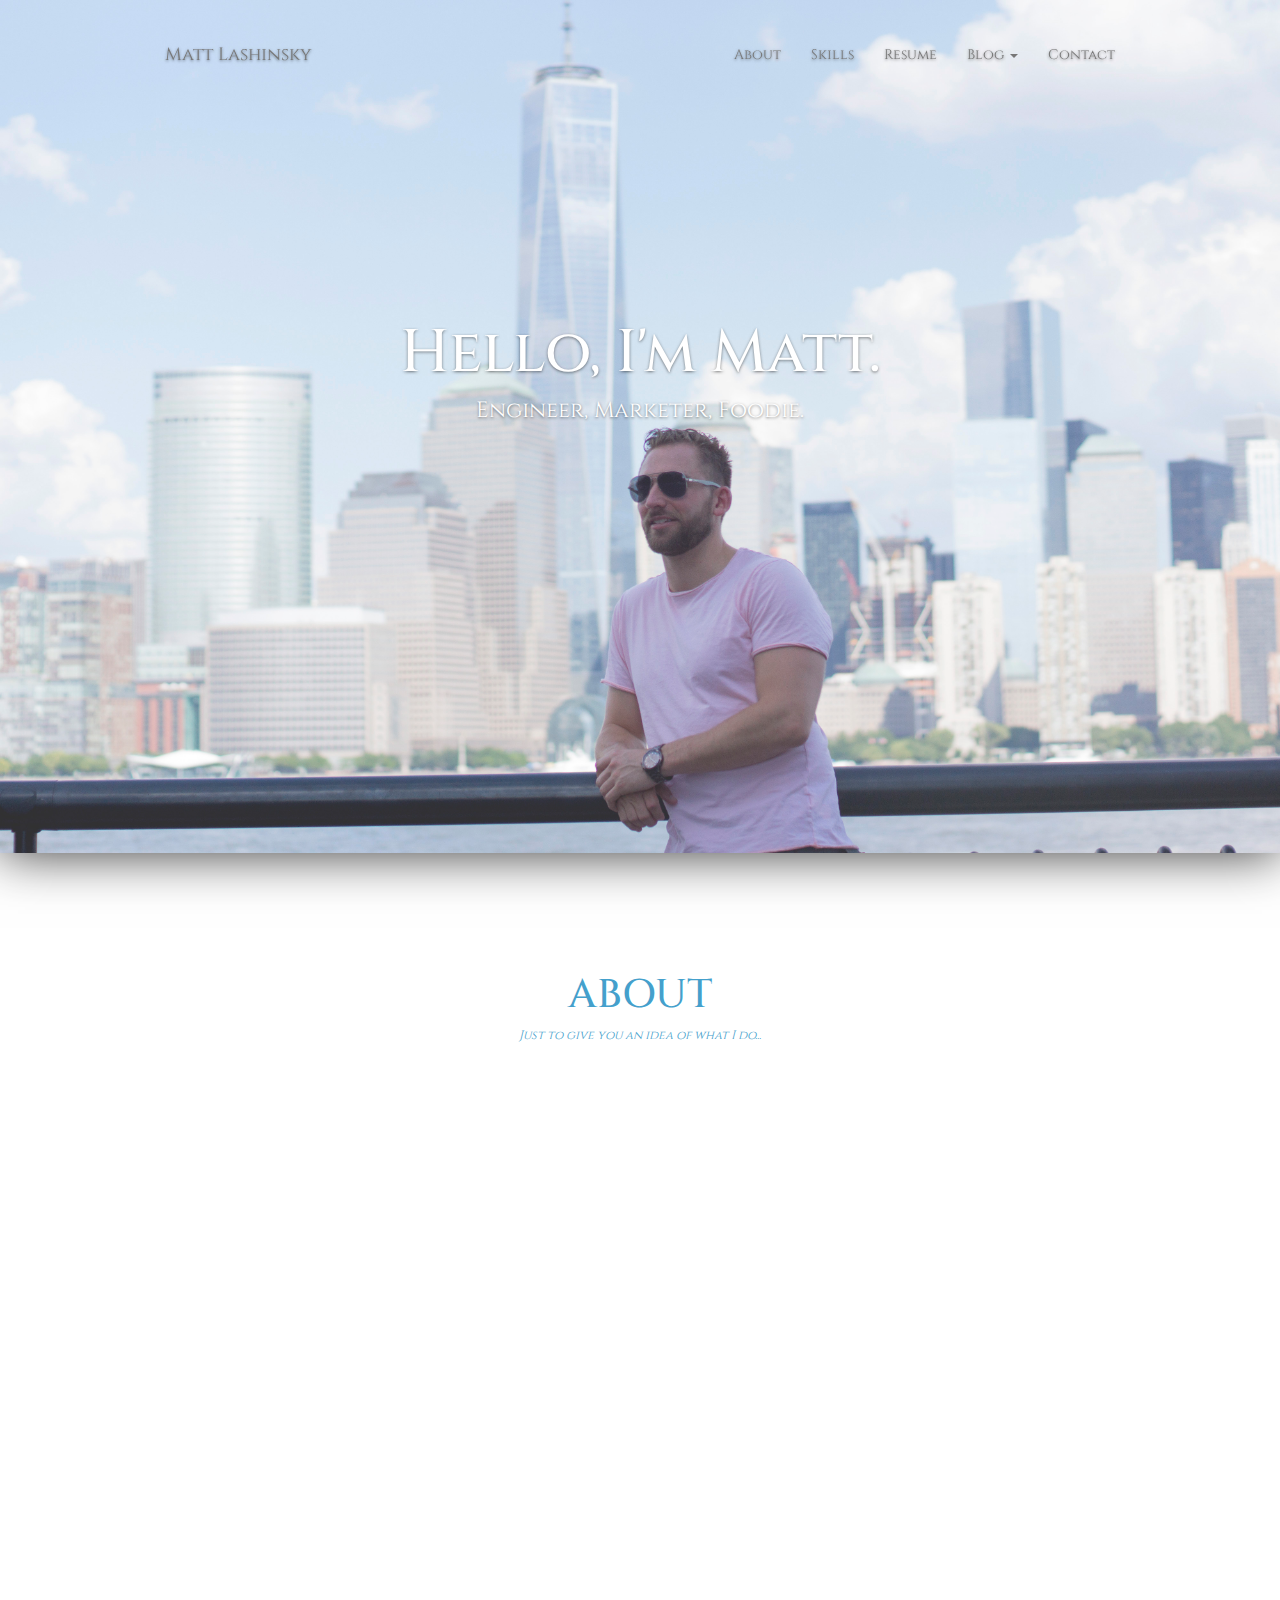
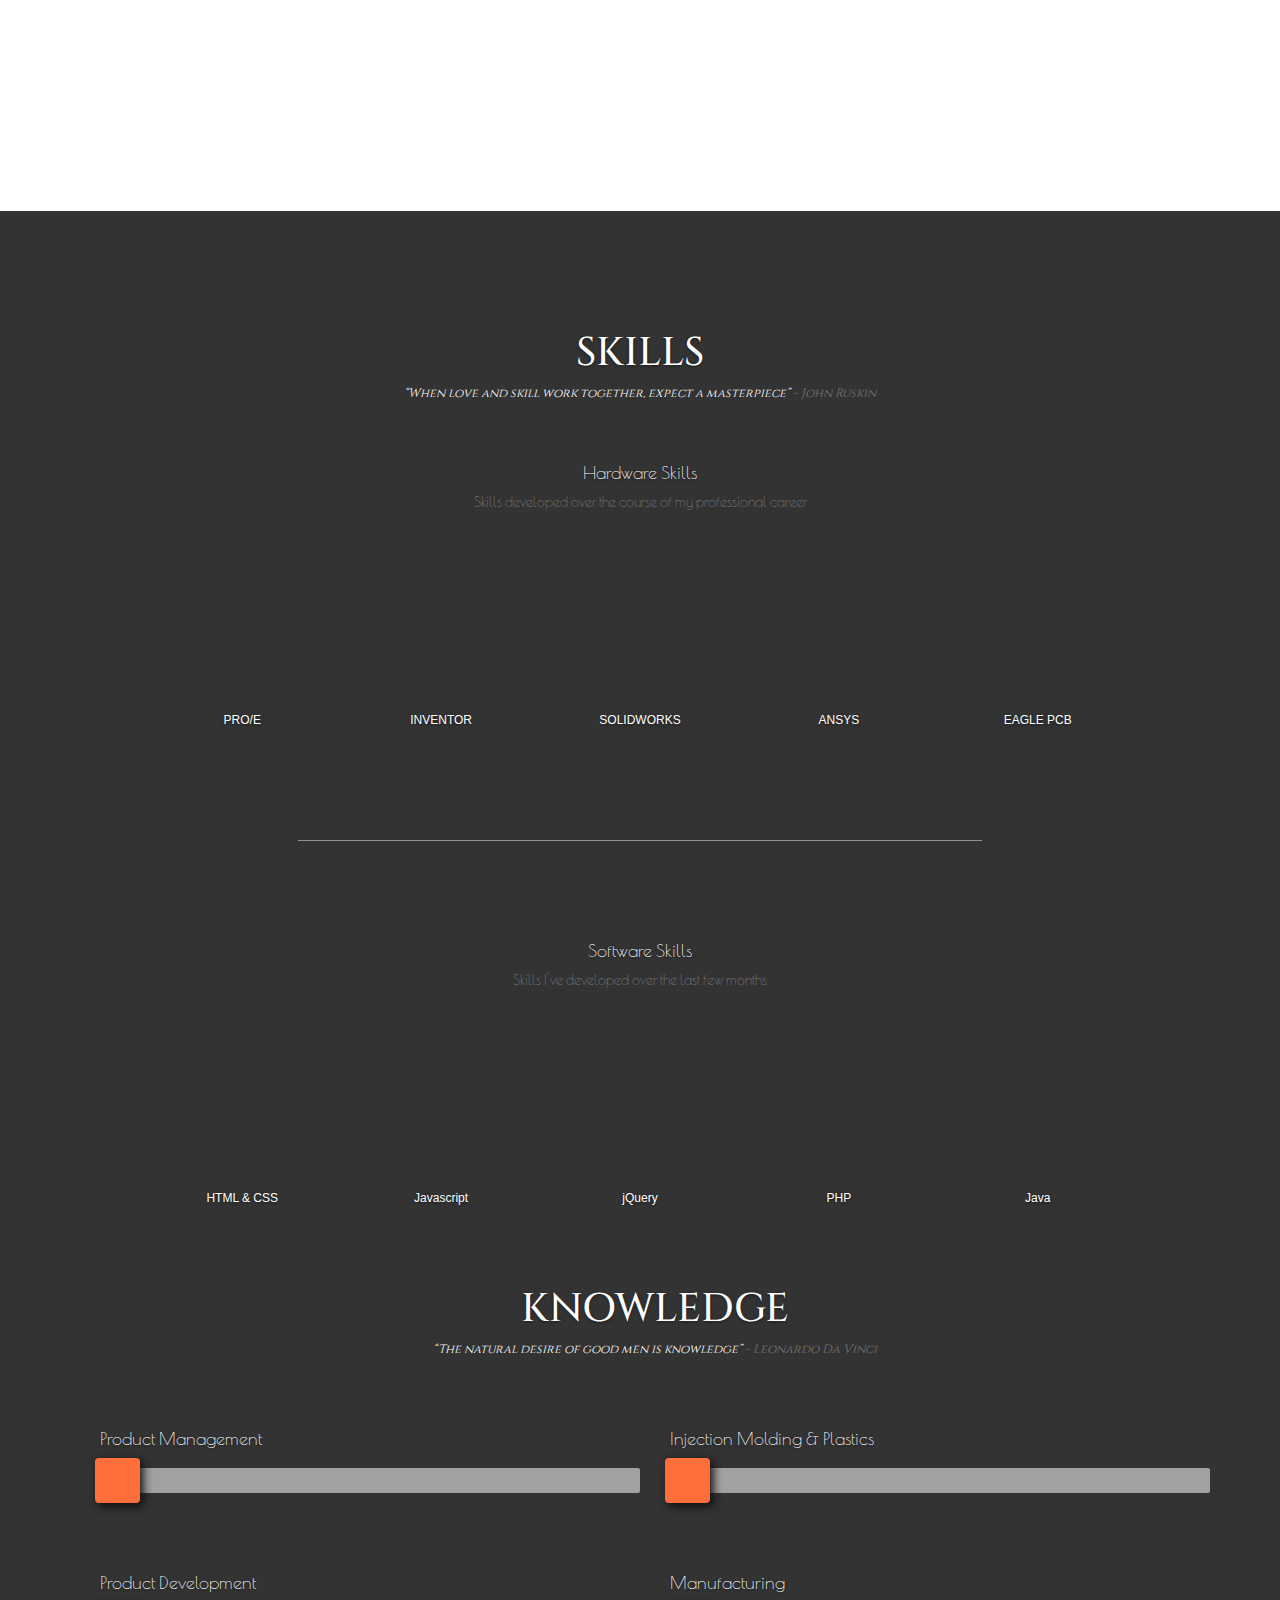
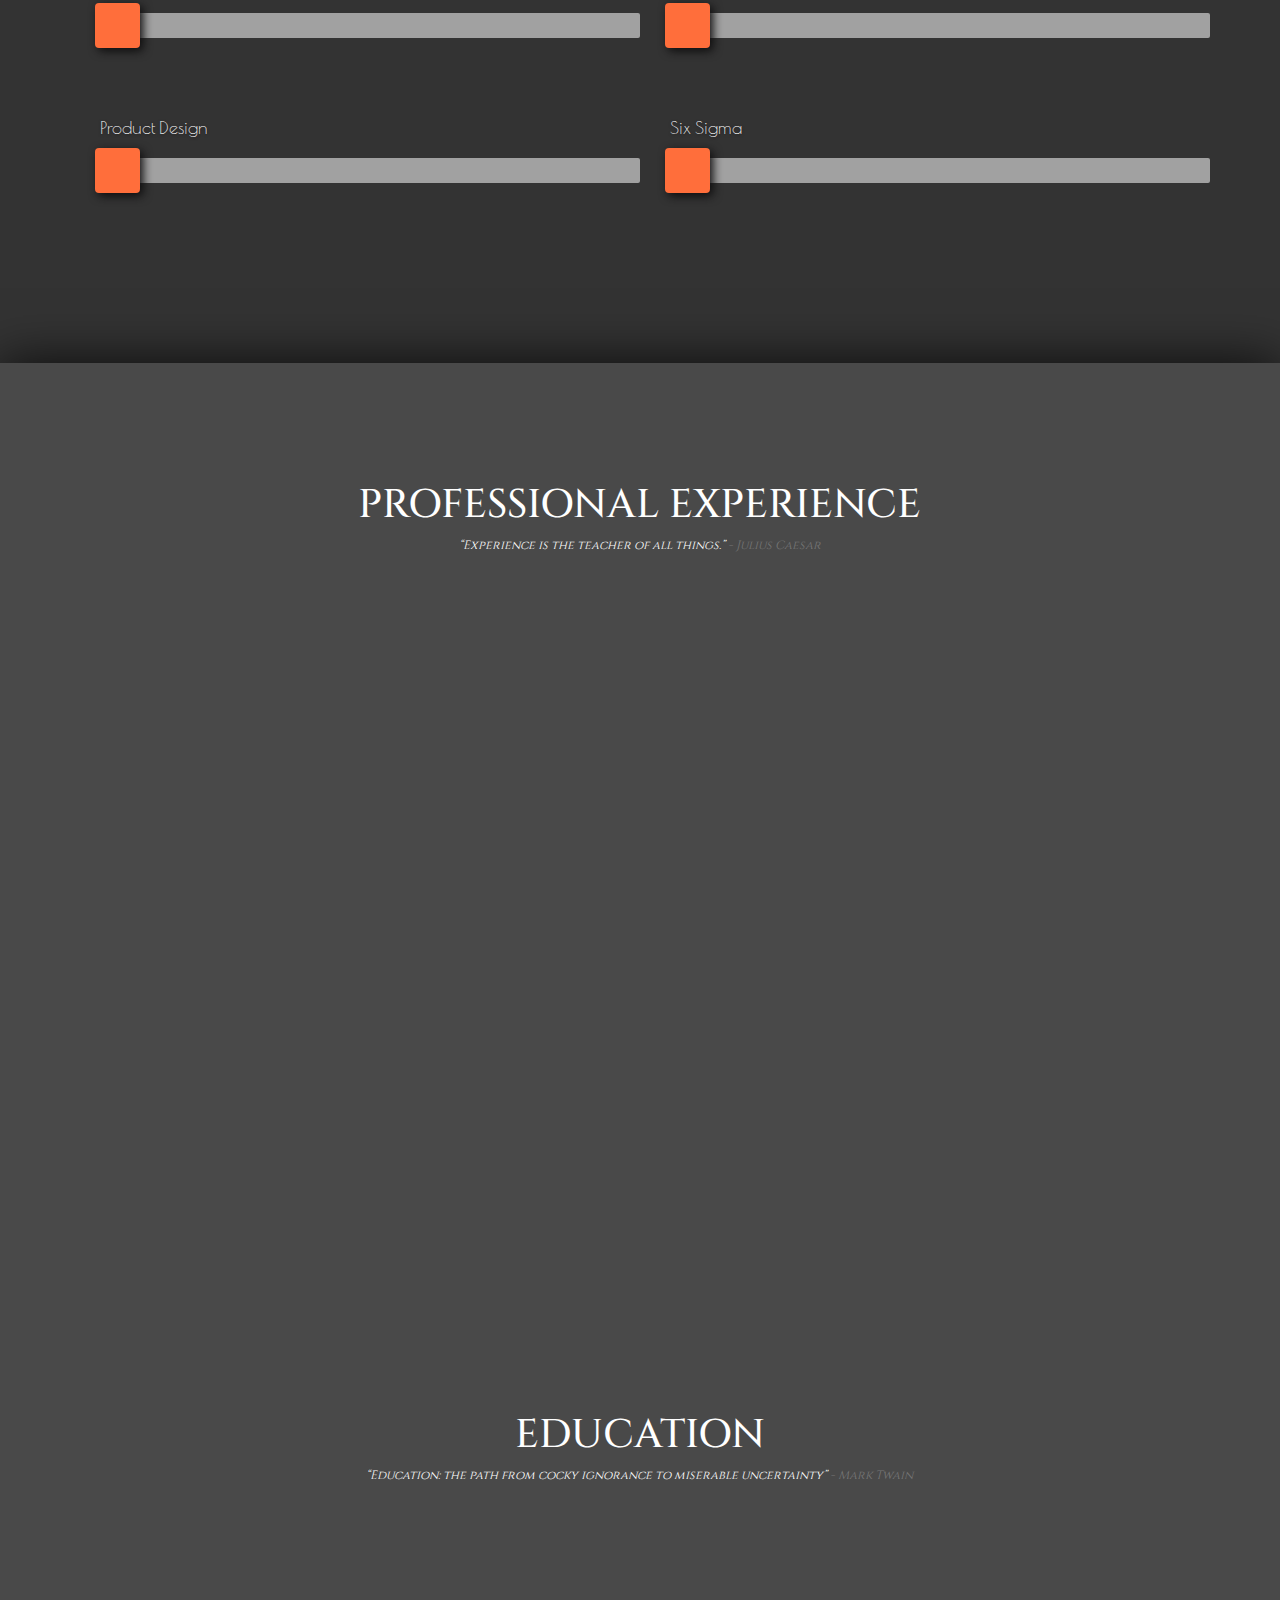
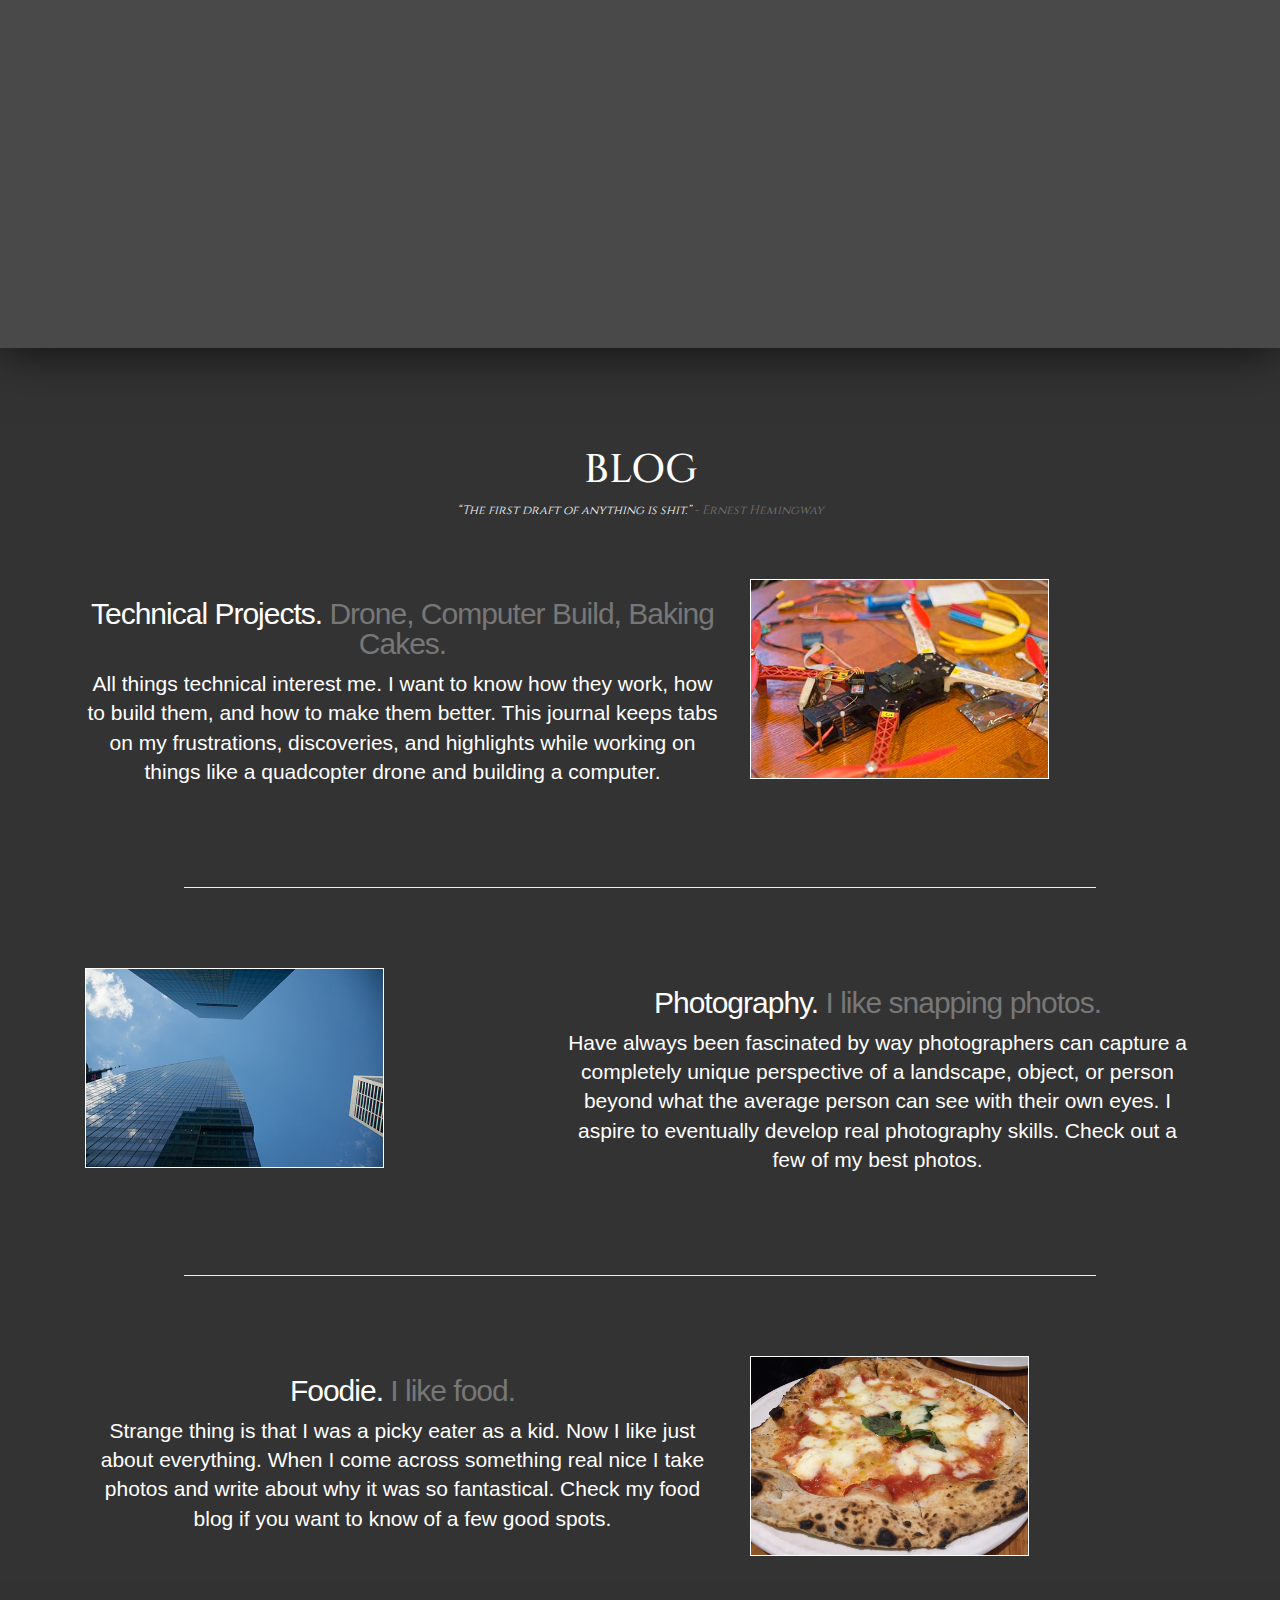
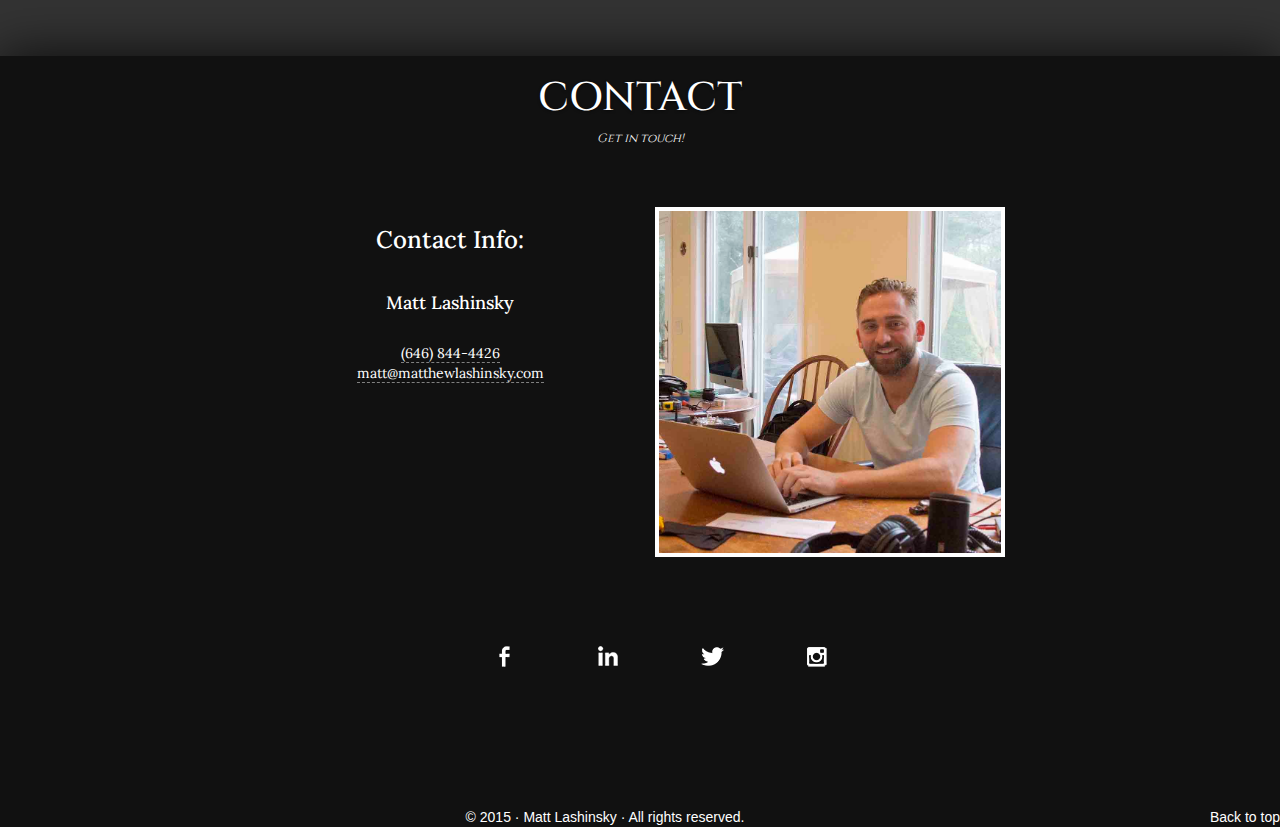
==== commit dbe7d159: "SlideShowUpdates" ====
--- a/index.html
+++ b/index.html
@@ -585,9 +585,6 @@
               <br>
               <h4>Matt Lashinsky</h4>
               <p>
-                49 Yorkshire Dr
-                <br>
-                Queensbury, NY 12804
                 <br>
                 <a href="tel:646-844-4426">(646) 844-4426</a>
                 <br>
@@ -596,7 +593,7 @@
             </div><!-- /contact-info -->
           </div><!-- /col-xs-4 col-xs-offset-2 -->
 
-          
+          <div id="photoSlot"></div>
 
           <div class="col-xs-4">
             <div class="contact-image">
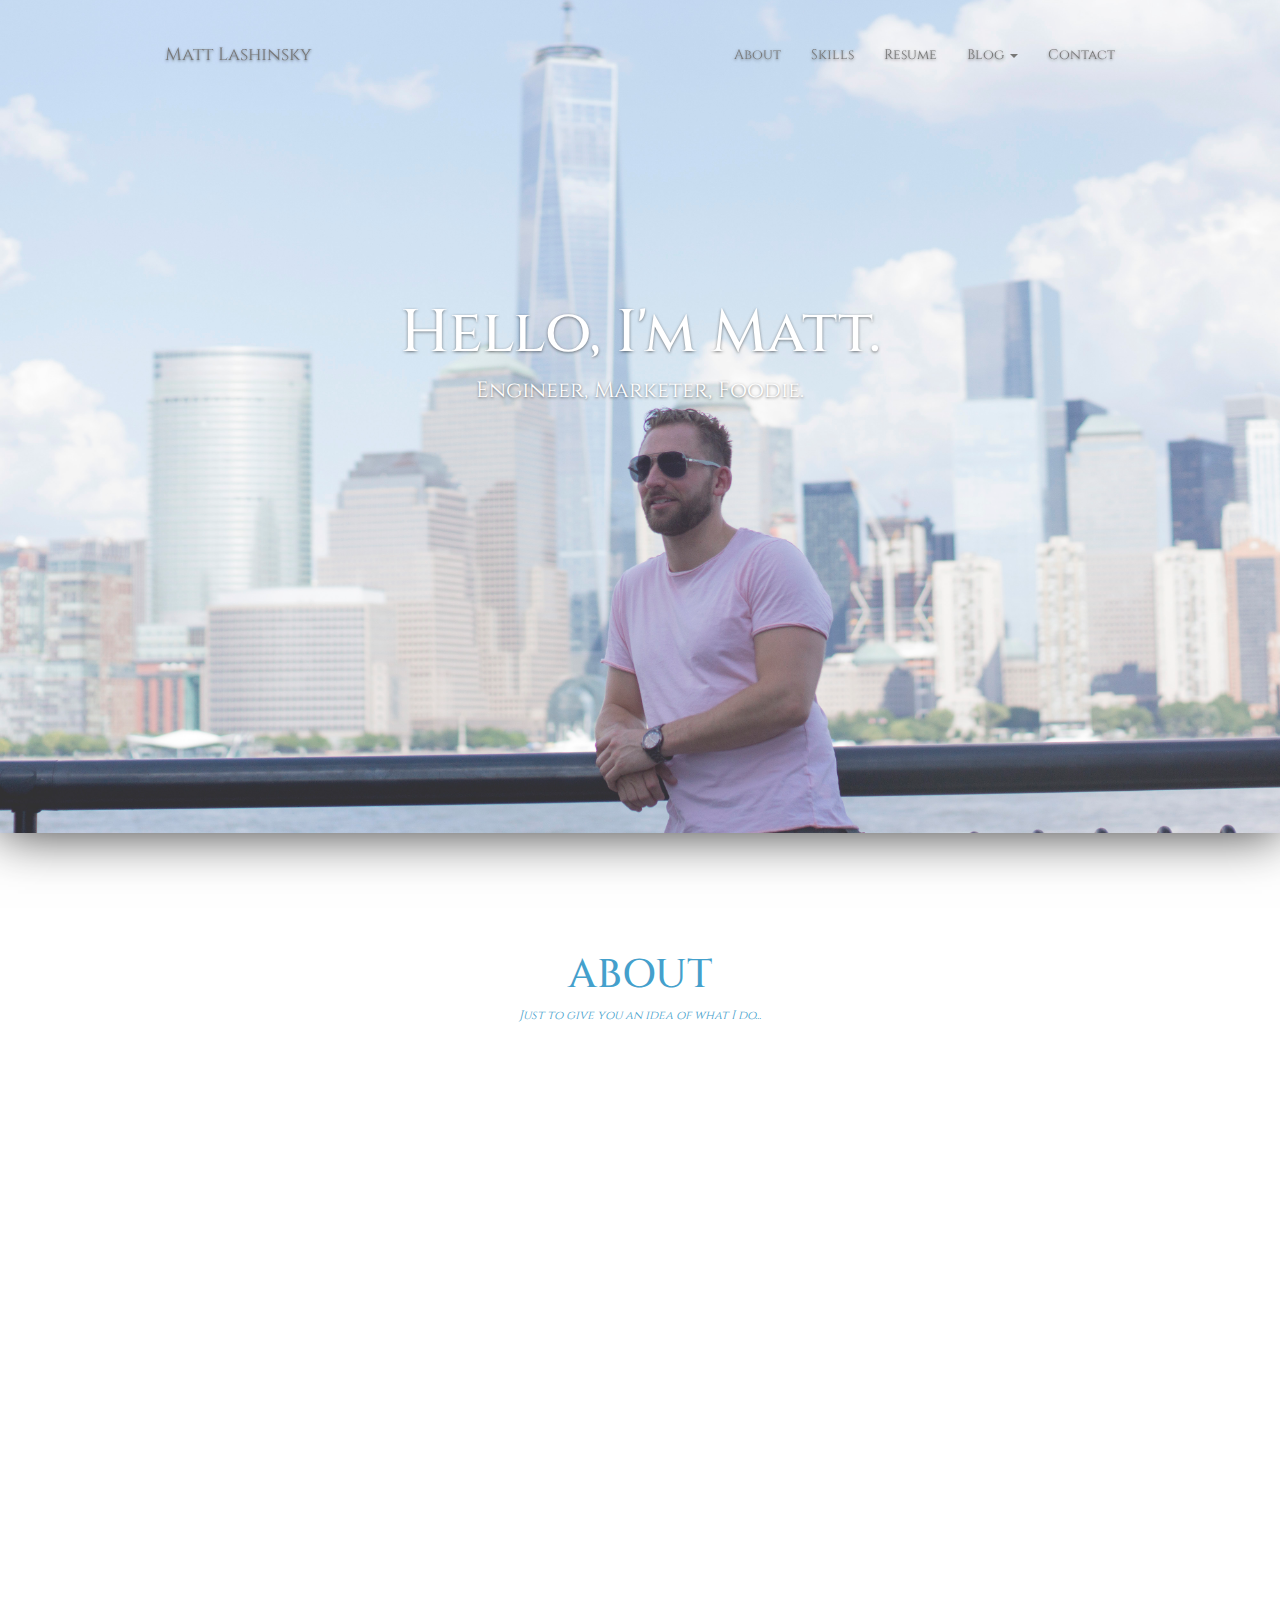
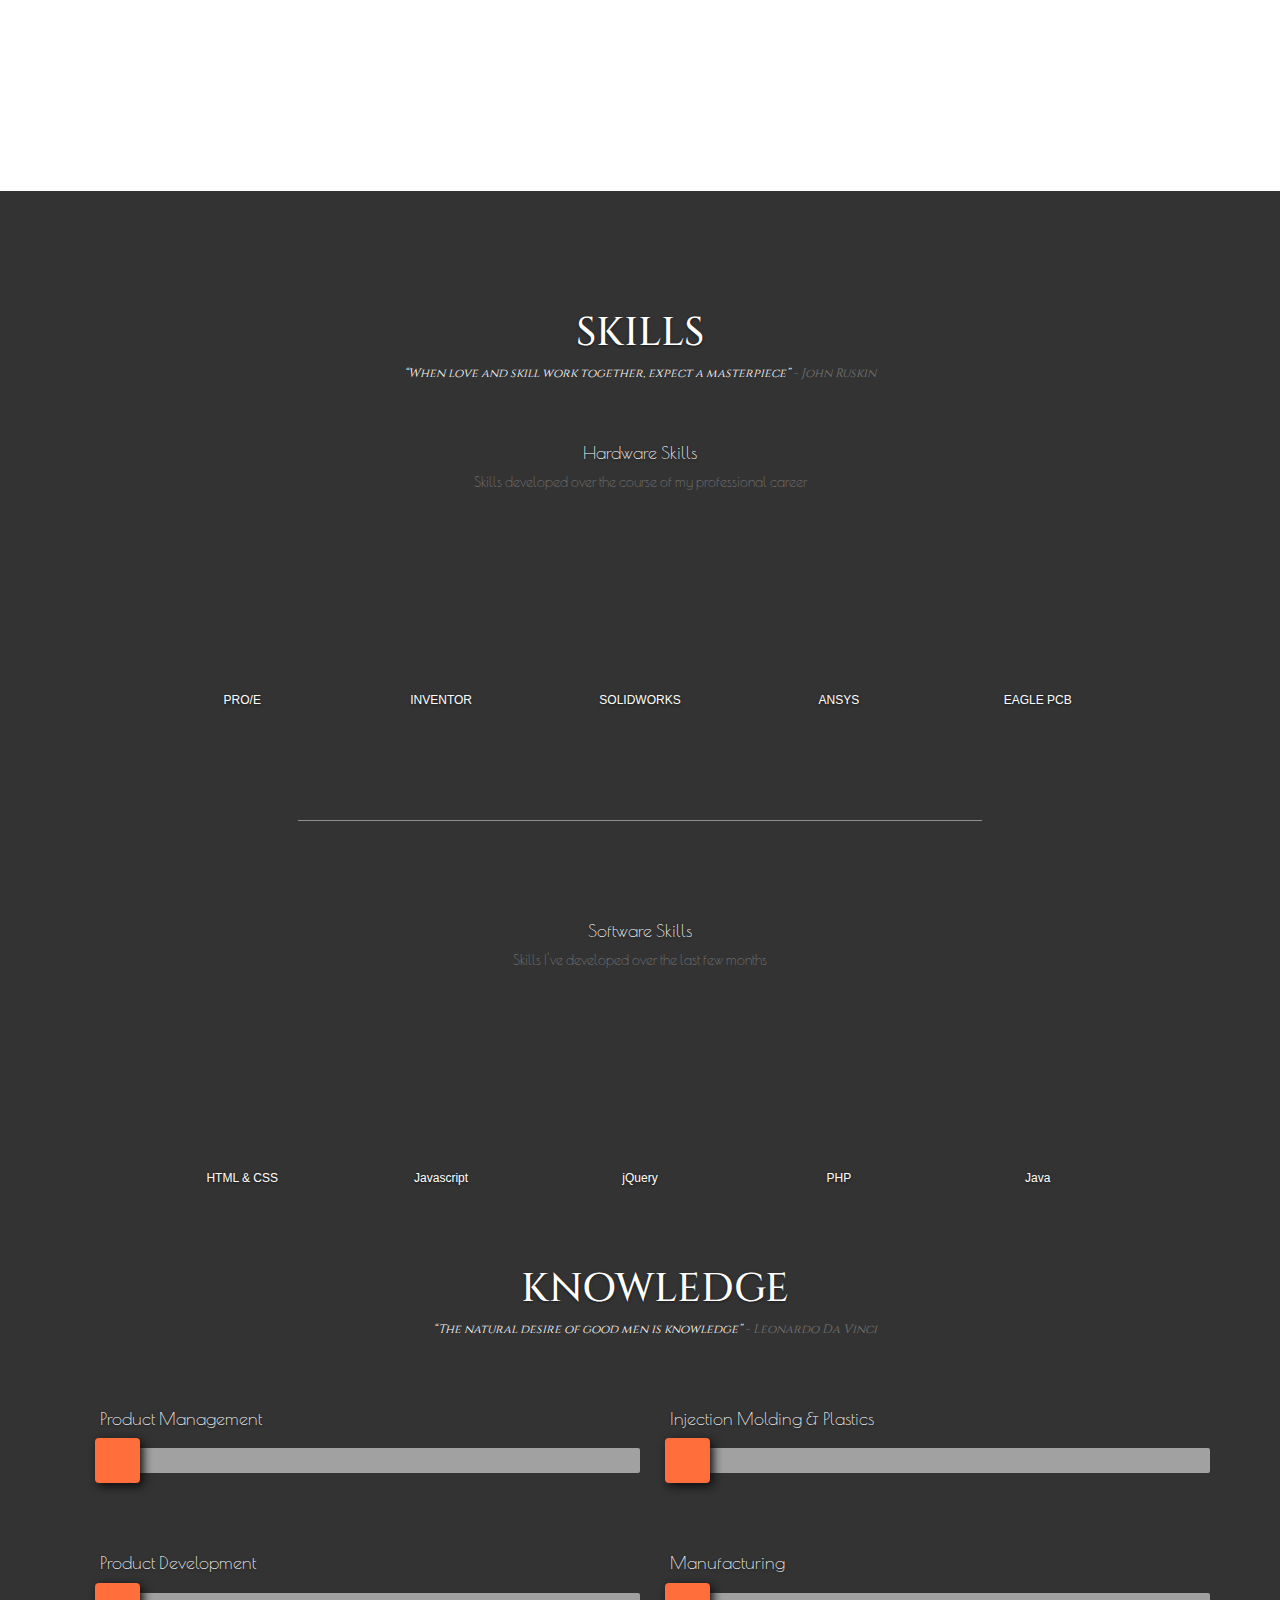
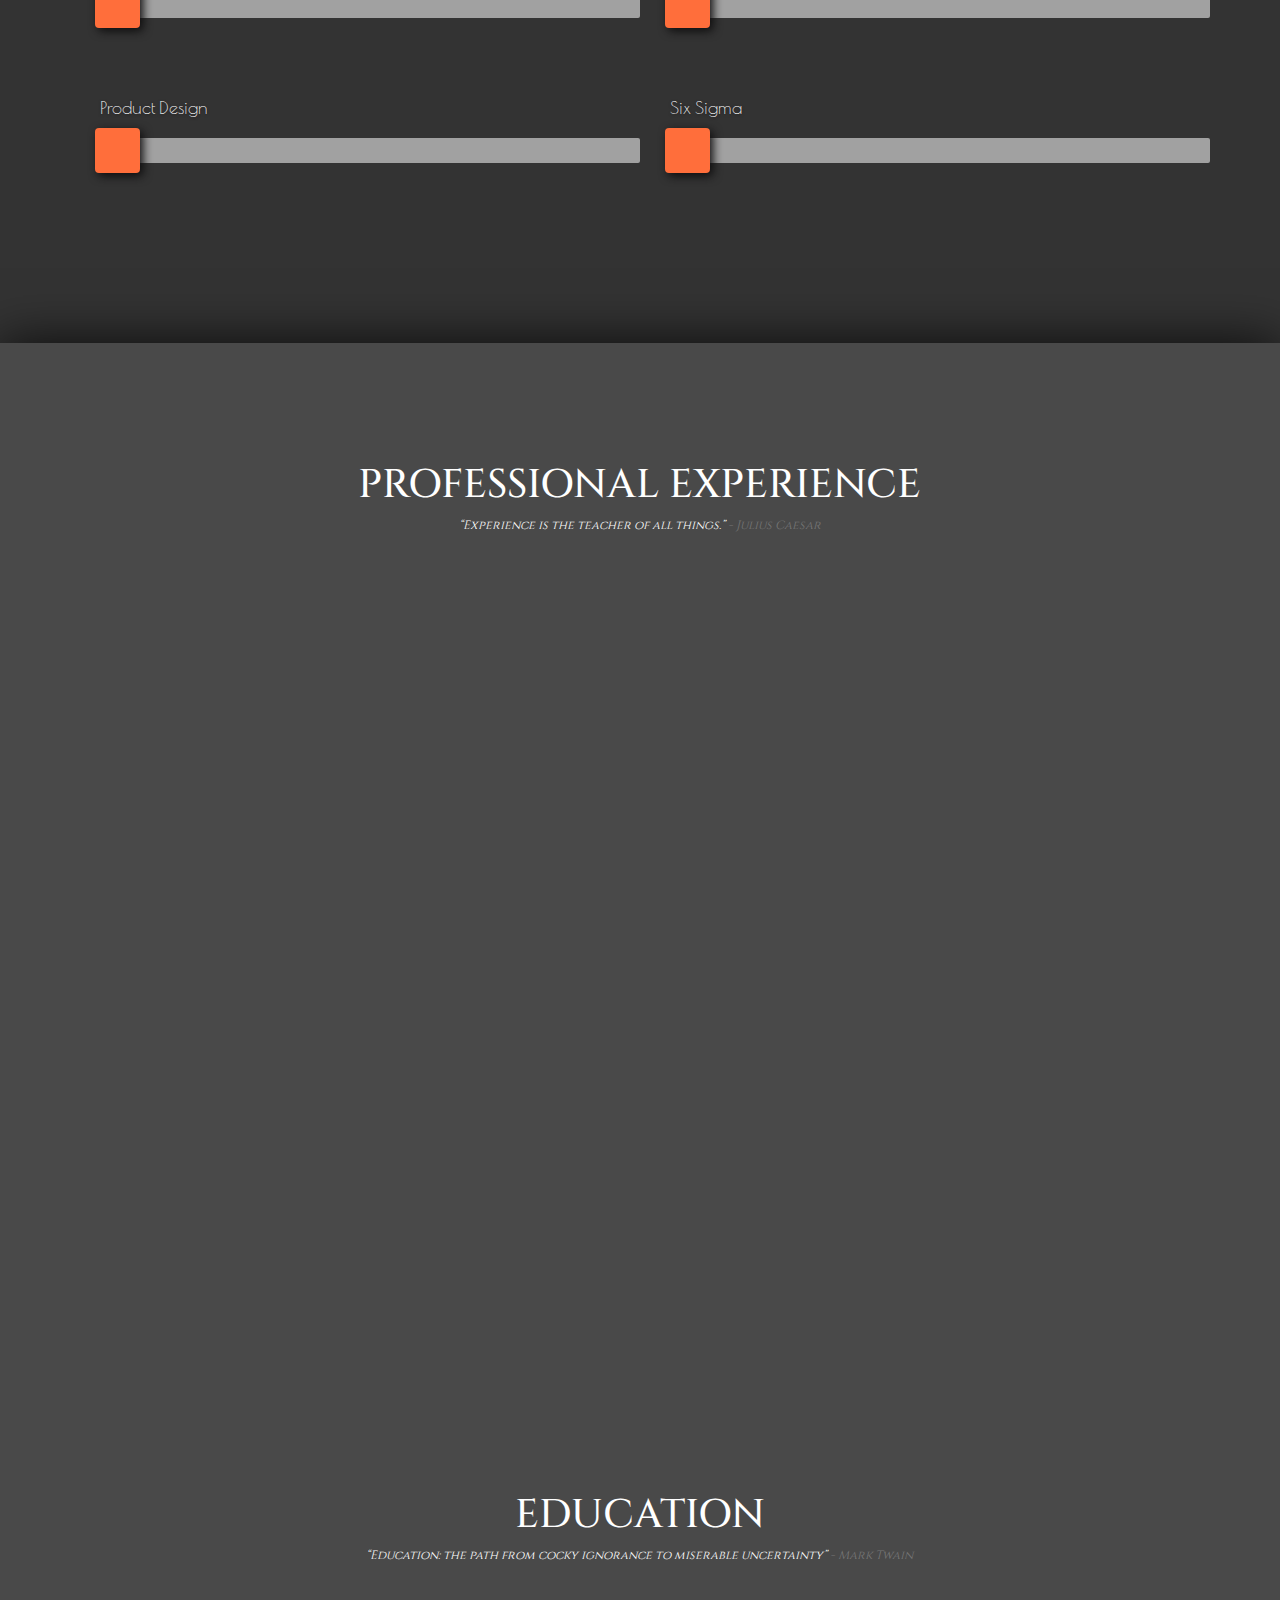
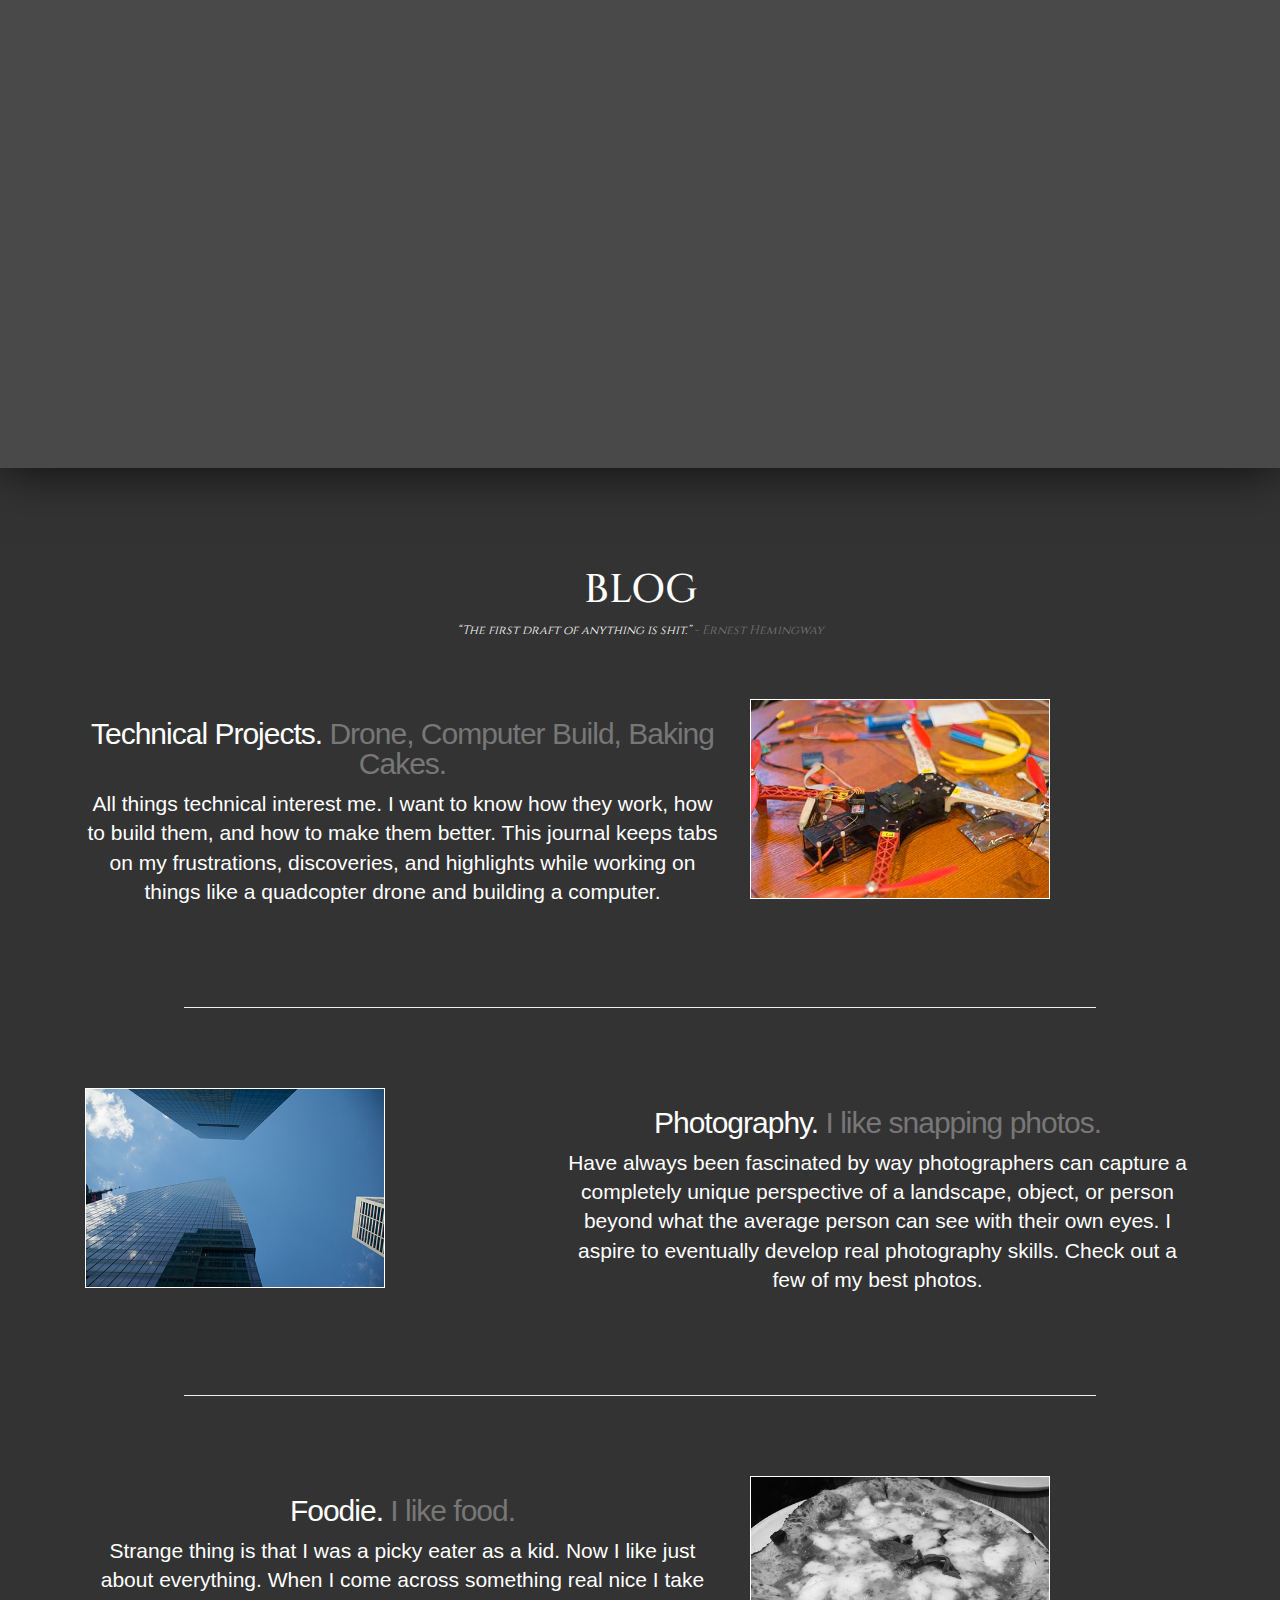
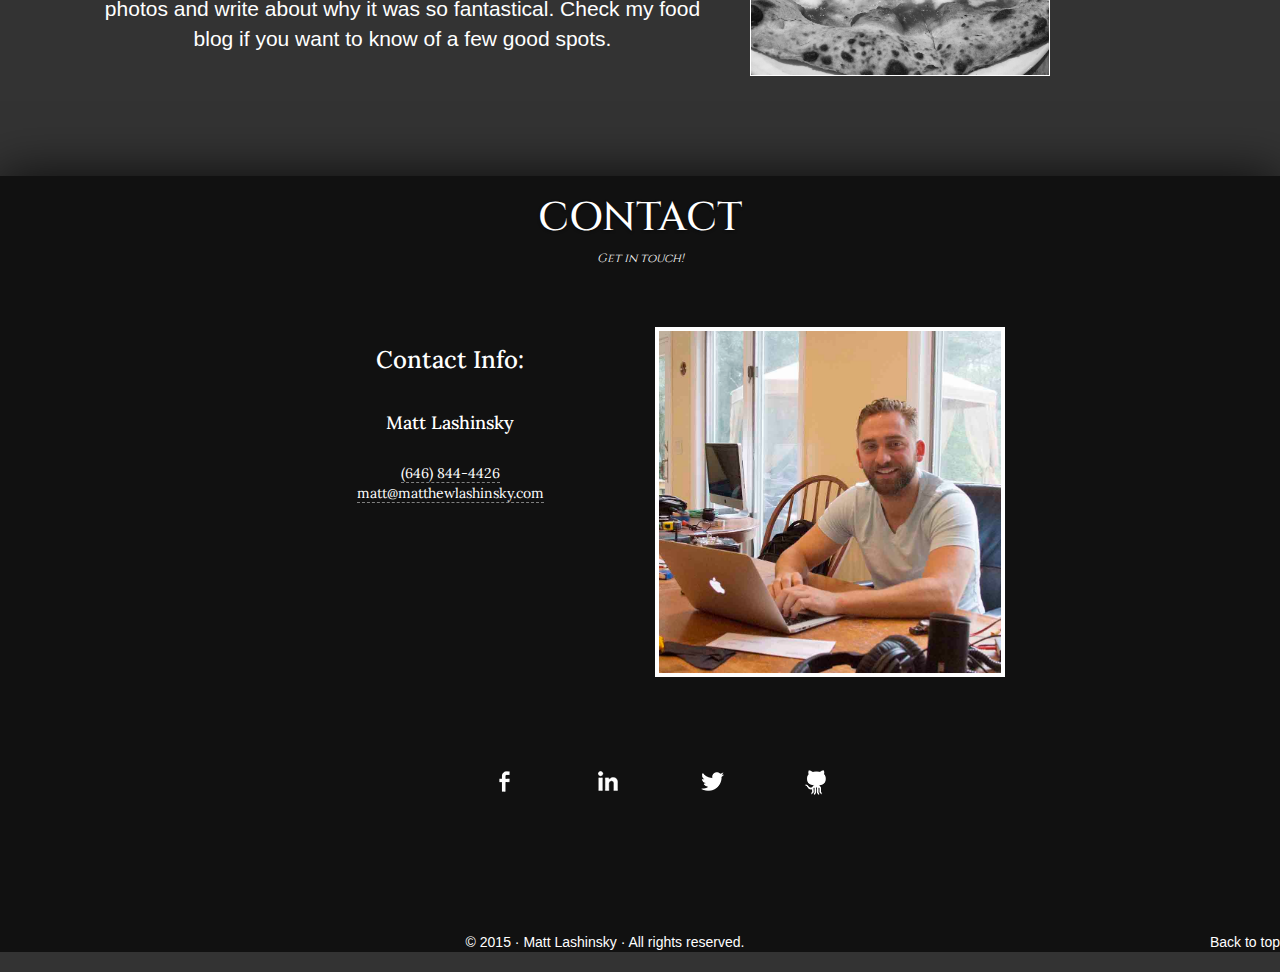
==== commit 2ff52536: "updated blog humiliate, images, github account replace insta" ====
--- a/index.html
+++ b/index.html
@@ -4,11 +4,13 @@
     <meta charset="utf-8">
     <meta http-equiv="X-UA-Compatible" content="IE=edge">
     <meta name="viewport" content="width=device-width, initial-scale=1">
-    <meta name="Online Resume" content="">
+    <meta name="Online Resume" content="Resume, web developmer, engineer, marketer, product manager">
     <meta name="Matt Lashinsky" content="Online Resume and Portfolio">
+    <meta name="description" content="Product manager, engineer, web development, websites, ">
+    <meta name="keywords" content="Matt Lashinsky, product manager, engineer, web developer, websites, hardware, software, resume, portfolio, quadcopter, drone, engineering, Syracuse University, UCSD, product owner, mechanical engineer, hardware engineer">
     <link rel="shortcut icon" href="favicon.ico">
 
-    <title>Matt Lashinsky - Home</title>
+    <title>Matt Lashinsky</title>
 
     <!-- Bootstrap core CSS -->
     <link href="assets/css/bootstrap.min.css" rel="stylesheet">
@@ -539,14 +541,18 @@
               <p class="lead">All things technical interest me. I want to know how they work, how to build them, and how to make them better. This journal keeps tabs on my frustrations, discoveries, and highlights while working on things like a quadcopter drone and building a computer.</p>
             </div>
             <div class="col-md-5">
-              <a href="blog/techie.html"><img src="assets/images/quad1.jpg" class="featurette-image img-responsive" data-src="holder.js/500x500/auto" alt="Quadcopter Drone Matt Lashinsky"></a>
+              <div class="image-pane sidepan">
+                <a href="blog/techie.html"><img src="assets/images/quad1.jpg" class="featurette-image img-responsive" data-src="holder.js/500x500/auto" alt="Quadcopter Drone Matt Lashinsky"></a>
+              </div>
             </div>
           </div>
 
           <hr class="featurette-divider">
           <div class="row featurette">
             <div class="col-md-5">
-              <a href="blog/photography.html"><img class="featurette-image img-responsive" src="assets/images/photography1.png" data-src="holder.js/500x500/auto" alt="Matt Lashinsky Photography Buildings New York City"></a>
+              <div class="image-pane grow"
+                <a href="blog/photography.html"><img class="featurette-image " src="assets/images/photography1.png" data-src="holder.js/500x500/auto" alt="Matt Lashinsky Photography Buildings New York City"></a>
+              </div>
             </div>
             <div class="col-md-7">
               <h2 class="featurette-heading">Photography. <span class="text-muted">I like snapping photos.</span></h2>
@@ -561,7 +567,9 @@
               <p class="lead">Strange thing is that I was a picky eater as a kid. Now I like just about everything. When I come across something real nice I take photos and write about why it was so fantastical. Check my food blog if you want to know of a few good spots.</p>
             </div>
             <div class="col-md-5">
-              <a href="blog/food.html"><img src="assets/images/pizza.jpg" class="featurette-image img-responsive" data-src="holder.js/500x500/auto" alt="Matt Lashinsky Foodie - Italian Pizza"></a>
+              <div class="image-pane black-white">
+                <a href="blog/food.html"><img src="assets/images/pizza.jpg" class="featurette-image img-responsive" data-src="holder.js/500x500/auto" alt="Matt Lashinsky Foodie - Italian Pizza"></a>
+              </div>
             </div>
           </div><!--  /row featurette -->
         </div><!--  /blog   -->  
@@ -619,9 +627,9 @@
                 <img src="assets/images/icon_twitter.png">
               </li>
             </a>
-            <a href="https://instagram.com/matteofresco/" target="_blank">
+            <a href="https://github.com/MattLash" target="_blank">
               <li class="instagram">
-                <img src="assets/images/icon_instagram.png">
+                <img src="assets/images/icon_github.png">
               </li>
             </a>
           </ul>
--- a/assets/css/custom.css
+++ b/assets/css/custom.css
@@ -1,6 +1,8 @@
 /*==================================================================*/
 /* ==========================: GENERAL CSS :=============================*/
-
+.wrapper{
+	margin-top: -20px;
+}
 .aspectwrapper {
   display: inline-block; /* shrink to fit */
   width: 100%;           /* whatever width you like */
@@ -16,18 +18,16 @@
   top: 0; bottom: 0; right: 0; left: 0;  /* follow the parent's edges */
   outline: thin dashed green;            /* just so you can see the box */
 }
-
 .h1-5{
 	font-size: 40px;
 }
 .centered{
-	margin: center;
+	margin: auto;
 	color: blue;
 }
 .footer{
 	background-color: rgb(238, 238, 238);
 }
-
 .center{
 	margin: auto;
 	width: 99%;
@@ -81,49 +81,6 @@
     z-index: 1;
 }	
 
-@media (min-width: 930px) {
-	.navbar-default{
-		padding: 30px 150px;
-	}
-
-}
-@media(max-width: 767px){
-	.navbar-collapse{
-		background-color: #fff;
-		border-radius: 4px;
-		width: 150px;
-		float:right;
-		box-shadow: -5px 5px 10px #888888;
-	}
-	.navbar-default .navbar-nav .active a {
-	    background-color: transparent;
-	    font-size: 20px;
-	    color: #44A0CC !important;
-	}
-	.navbar-default .navbar-nav .active .dropdown {
-	    background-color: transparent;
-	    font-size: 20px;
-	    color: #44A0CC !important;
-	}
-
-	.navbar-default .navbar-nav .open.active  .dropdown-menu>li>a {
-    color: #777 !important;
-    font-size: 13px;
-	}
-	.navbar-default .navbar-nav .open.active  .dropdown-menu>li>a:hover {
-    font-size: 16px;
-    color: black !important;
-   
-	}
-
-	.dropdown.open .dropdown-toggle{
-		color: black !important;
-	}
-	.navbar-nav>li>a:hover{
-		background-color: gray;
-	}
-
-}
 
 .navbar-color, .custom-collapse {
   background: #FFF;
@@ -131,10 +88,10 @@
   padding: 0;
 }
 
-.scroll-nav{
+nav.scroll-nav{
 	background-color: #44A0CC;
 	height: 60px;
-	padding-top:5px;
+	padding-top: 5px;
 	text-shadow: none;
 	border-bottom: 1px solid black;
 	box-shadow: 0px 0px 30px 1px black;
@@ -192,11 +149,9 @@
 	font-family: 'Cinzel', serif;
 	height: 800px;
 }
-
-#cover>.container{
+#cover .container{
 	padding-top: 10px;
 }
-
 .hello{
 	position: relative;
 	margin-right: auto;
@@ -208,77 +163,6 @@
 .hello>h4{
 	font-size: 18px;
 }
-
-/*@media(min-width: 480px){
-	#cover{
-		height: calc(480px*2/3);
-	}
-}
-@media(min-width: 768px){
-	#cover{
-		height: calc(768px*2/3);
-	}
-}*/
-/*@media(min-width: 992px){
-	#cover{
-		height: calc(992px*2/3);
-	}
-}*/
-@media(min-width: 1280px){
-	#cover{
-		height: calc(1280px*2/3);
-	}
-	#cover>.container{
-	padding-top: 100px;
-	}
-	.hello>h1{
-	font-size: 60px;
-	}
-	.hello>h4{
-	font-size: 22px;
-	}
-}
-@media(min-width: 1440px){
-	#cover{
-		height: calc(1440px*2/3);
-	}
-	#cover>.container{
-	padding-top: 150px;
-	}
-}
-
-@media(min-width: 1600px){
-	#cover{
-		height: calc(1600px*2/3);
-	}
-	#cover>.container{
-	padding-top: 200px;
-	}
-}
-@media(min-width: 1920px){
-	#cover{
-		height: calc(1920px*2/3);
-	}
-	#cover>.container{
-	padding-top: 250px;
-	}
-}
-@media(min-width: 2048px){
-	#cover{
-		height: calc(2048px*2/3);
-	}
-	#cover>.container{
-	padding-top: 300px;
-	}
-}
-/*
-@media(min-width: 2560px){
-	#cover{
-		height: calc(2560px*2/3);
-	}
-} */
-
-
 .row{
 	margin: auto;
 }
@@ -324,21 +208,6 @@
 	width: 185px;
 	margin: 5px 5px 50px 5px;
 }
-
-@media (max-width: 1200px) {
-	.gauge{
-		width: 155px;
-		margin: 5px 5px 20px 5px;
-	}
-}
-
-@media (max-width: 600px){
-	.gauge{
-		width: 100px;
-		margin: 5px;
-	}
-}
-
 .gauge p{
 	font-family: Helvetica;
 	font-size: 12px;
@@ -448,8 +317,9 @@
 	text-align: center;
 	line-height: 40px
 }
-.resume-btn .glyphicon{
+.resume-btn i{
 	position: absolute;
+	color: #fff;
 	left: 150px;
 	top: 0px;
 	width:40px;
@@ -460,10 +330,11 @@
 	font-size: 20px;
 
 }
+
 .resume-panel{
 	width: calc(100% - 210px);
     margin-left: 210px;
-	background: transparent;
+		background: transparent;
     border: 1px solid #6e6e6e;
     border-radius: 0px;
     top: -10px;
@@ -472,27 +343,6 @@
     padding-right: 20px;
 }
 
-@media (max-width: 600px){
-	.resume-panel{
-		font-size: 12px;
-		margin-left: 120px;
-		width: calc(100% - 110px);
-	}
-	.resume-year{
-		left:0px;
-		font-size: 11px;
-		width: 70px;
-	}
-	.resume-btn .glyphicon{
-		left:80px;
-	}
-	.resume-title {
-		font-size: 15px;
-	}
-	.panel-body p{
-		margin: 0px;
-	}
-}
 
 .resume-title{
 	text-transform: uppercase;
@@ -506,47 +356,81 @@
 /* ========================: BLOG SECTION :===========================*/
 
 #blog{
-	background: url(../images/blackPattern.jpg) fixed;
+	background: image-url("blackPattern.jpg") fixed;
 	height: auto;
 	margin: auto;
 	color: #fff;
 	text-shadow: none;
 }
-
-
-#blog img{
-	border: #fff solid 1px;
-	height:	200px;
-	width: auto;
-	/*left: 90px;*/
-}
-.featurette-divider{
+#blog .featurette-divider{
 	margin-right: auto;
 	margin-left: auto;
 	width: 80%;
 }
-
-@media (max-width: 600px){
-	.featurette-heading {
-	    margin-top: 20px;
-	}
-	.featurette-divider{
-		margin-top:40px;
-		margin-bottom: 40px;
-	}
-	#blog img{
-		margin: auto;
-	}
+#blog .image-pane{
+	border: #fff solid 1px;
+	height:	200px;
+	width: 300px;
+	overflow: hidden;
+	overflow-x: hidden;
+	background-color: #fff;
+}
+#blog .image-pane img {
+  -webkit-transition: all 1s ease;
+     -moz-transition: all 1s ease;
+       -o-transition: all 1s ease;
+      -ms-transition: all 1s ease;
+          transition: all 1s ease;
+}
+#blog .sidepan img {		
+  margin-left: 0px;
+}
+#blog .sidepan img:hover {
+  margin-left: -200px;
+}
+#blog .bw:hover {
+  -webkit-filter: grayscale(100%);
+}
+
+/*GROW*/
+#blog .grow img {
+  height: 200px;
+  width: 300px;
+  position: relative;
+  top: 0px;
+  left: 0px;
+ 
+  -webkit-transition: all 1s ease;
+     -moz-transition: all 1s ease;
+       -o-transition: all 1s ease;
+      -ms-transition: all 1s ease;
+          transition: all 1s ease;
+}
+ 
+#blog .grow img:hover {
+  height: 400px;
+  width: 600px;
+  top: -100px;
+  left: -150px;
+}
+#blog .black-white{
+	-webkit-transition: all .5s ease;
+     -moz-transition: all .5s ease;
+       -o-transition: all .5s ease;
+      -ms-transition: all .5s ease;
+          transition: all .5s ease;
+  -webkit-filter: grayscale(100%);
+		filter: grayscale(100%);
+}
+#blog .black-white:hover{
+	-webkit-filter: grayscale(0%);
+			filter: grayscale(0%);
+
 }
 .blog{
 	margin-top: 100px;
 	margin-bottom: 100px;
 }
-
-#blog img:hover{
-	height: 210px;
-}
-
 
 /*=======================================================================*/
 /* ========================: CONTACT SECTION :===========================*/
@@ -583,15 +467,9 @@
 
 .contact-image img{
   margin: auto;
-  padding: auto;
-  float: left;
   display: block;
-  float: none;
   position: relative;
   width: 100%;
-  max-width: 170px
-  box-shadow: 0px 0px 5px 1px #f8f8f2;
-
 }
 
 .contact-image {
@@ -602,10 +480,10 @@
   opacity: 0;
 }
 .contact-image:hover{
-  background-image: url('../../blog/images/MattWorking2.jpg');
+  background-image: image-url('MattWorking2.jpg');
   background-size: 100%;
   background-repeat: no-repeat;
-  z-index: 1;
+  z-index: 10;
 }
 #social a{
 	text-decoration: none;
@@ -648,24 +526,158 @@
 	background-color: #FF6E3B;
 }
 
+
+/*==================================================================*/
+/* ==========================: FOOTER  :============================*/
+footer{
+	background-color: #111;
+	color: #fff;
+	text-shadow: none;
+	padding-top: 40px;
+}
+footer p{
+	text-align: center;
+}
+
+/*==================================================================*/
+/* ==========================: MEDIA QUERIES  :============================*/
+
+
+
+@media (max-width: 1200px) {
+	.gauge{
+		width: 155px;
+		margin: 5px 5px 20px 5px;
+	}
+}
 @media(max-width: 768px){
 	.contact-info p{
 		font-size: 10px;
 	}
 }
-
-/*==================================================================*/
-/* ==========================: FOOTER  :============================*/
-footer{
-	background-color: #111;
-	color: #fff;
-	text-shadow: none;
-	padding-top: 40px;
-}
-footer p{
-	text-align: center;
-}
-
-
-
-
+@media (max-width: 600px){
+	.gauge{
+		width: 100px;
+		margin: 5px;
+	}
+	.resume-panel{
+		font-size: 12px;
+		margin-left: 120px;
+		width: calc(100% - 110px);
+	}
+	.resume-year{
+		left:0px;
+		font-size: 11px;
+		width: 70px;
+	}
+	.resume-btn .glyphicon{
+		left:80px;
+	}
+	.resume-title {
+		font-size: 15px;
+	}
+	.panel-body p{
+		margin: 0px;
+	}
+	.featurette-heading {
+	    margin-top: 20px;
+	}
+	.featurette-divider{
+		margin-top:40px;
+		margin-bottom: 40px;
+	}
+	#blog img{
+		margin: auto;
+	}
+}
+@media(min-width: 1280px) {
+	#cover{
+		height: calc(1280px*2/3);
+	}
+	#cover>.container{
+	padding-top: 100px;
+	}
+	.hello > h1{
+	font-size: 60px;
+	}
+	.hello > h4{
+	font-size: 22px;
+	}
+}
+@media(min-width: 1440px){
+	#cover{
+		height: calc(1440px*2/3);
+	}
+	#cover>.container{
+	padding-top: 150px;
+	}
+}
+
+@media(min-width: 1600px){
+	#cover{
+		height: calc(1600px*2/3);
+	}
+	#cover>.container{
+	padding-top: 200px;
+	}
+}
+@media(min-width: 1920px){
+	#cover{
+		height: calc(1920px*2/3);
+	}
+	#cover>.container{
+	padding-top: 250px;
+	}
+}
+@media(min-width: 2048px){
+	#cover{
+		height: calc(2048px*2/3);
+	}
+	#cover>.container{
+	padding-top: 300px;
+	}
+}
+
+@media (min-width: 930px) {
+	.navbar-default{
+		padding: 30px 150px;
+	}
+
+}
+@media(max-width: 767px){
+	.navbar-collapse{
+		background-color: #fff;
+		border-radius: 4px;
+		width: 150px;
+		float:right;
+		box-shadow: -5px 5px 10px #888888;
+	}
+	.navbar-default .navbar-nav .active a {
+	    background-color: transparent;
+	    font-size: 20px;
+	    color: #44A0CC !important;
+	}
+	.navbar-default .navbar-nav .active .dropdown {
+	    background-color: transparent;
+	    font-size: 20px;
+	    color: #44A0CC !important;
+	}
+
+	.navbar-default .navbar-nav .open.active  .dropdown-menu>li>a {
+    color: #777 !important;
+    font-size: 13px;
+	}
+	.navbar-default .navbar-nav .open.active  .dropdown-menu>li>a:hover {
+    font-size: 16px;
+    color: black !important;
+   
+	}
+
+	.dropdown.open .dropdown-toggle{
+		color: black !important;
+	}
+	.navbar-nav>li>a:hover{
+		background-color: gray;
+	}
+
+}
